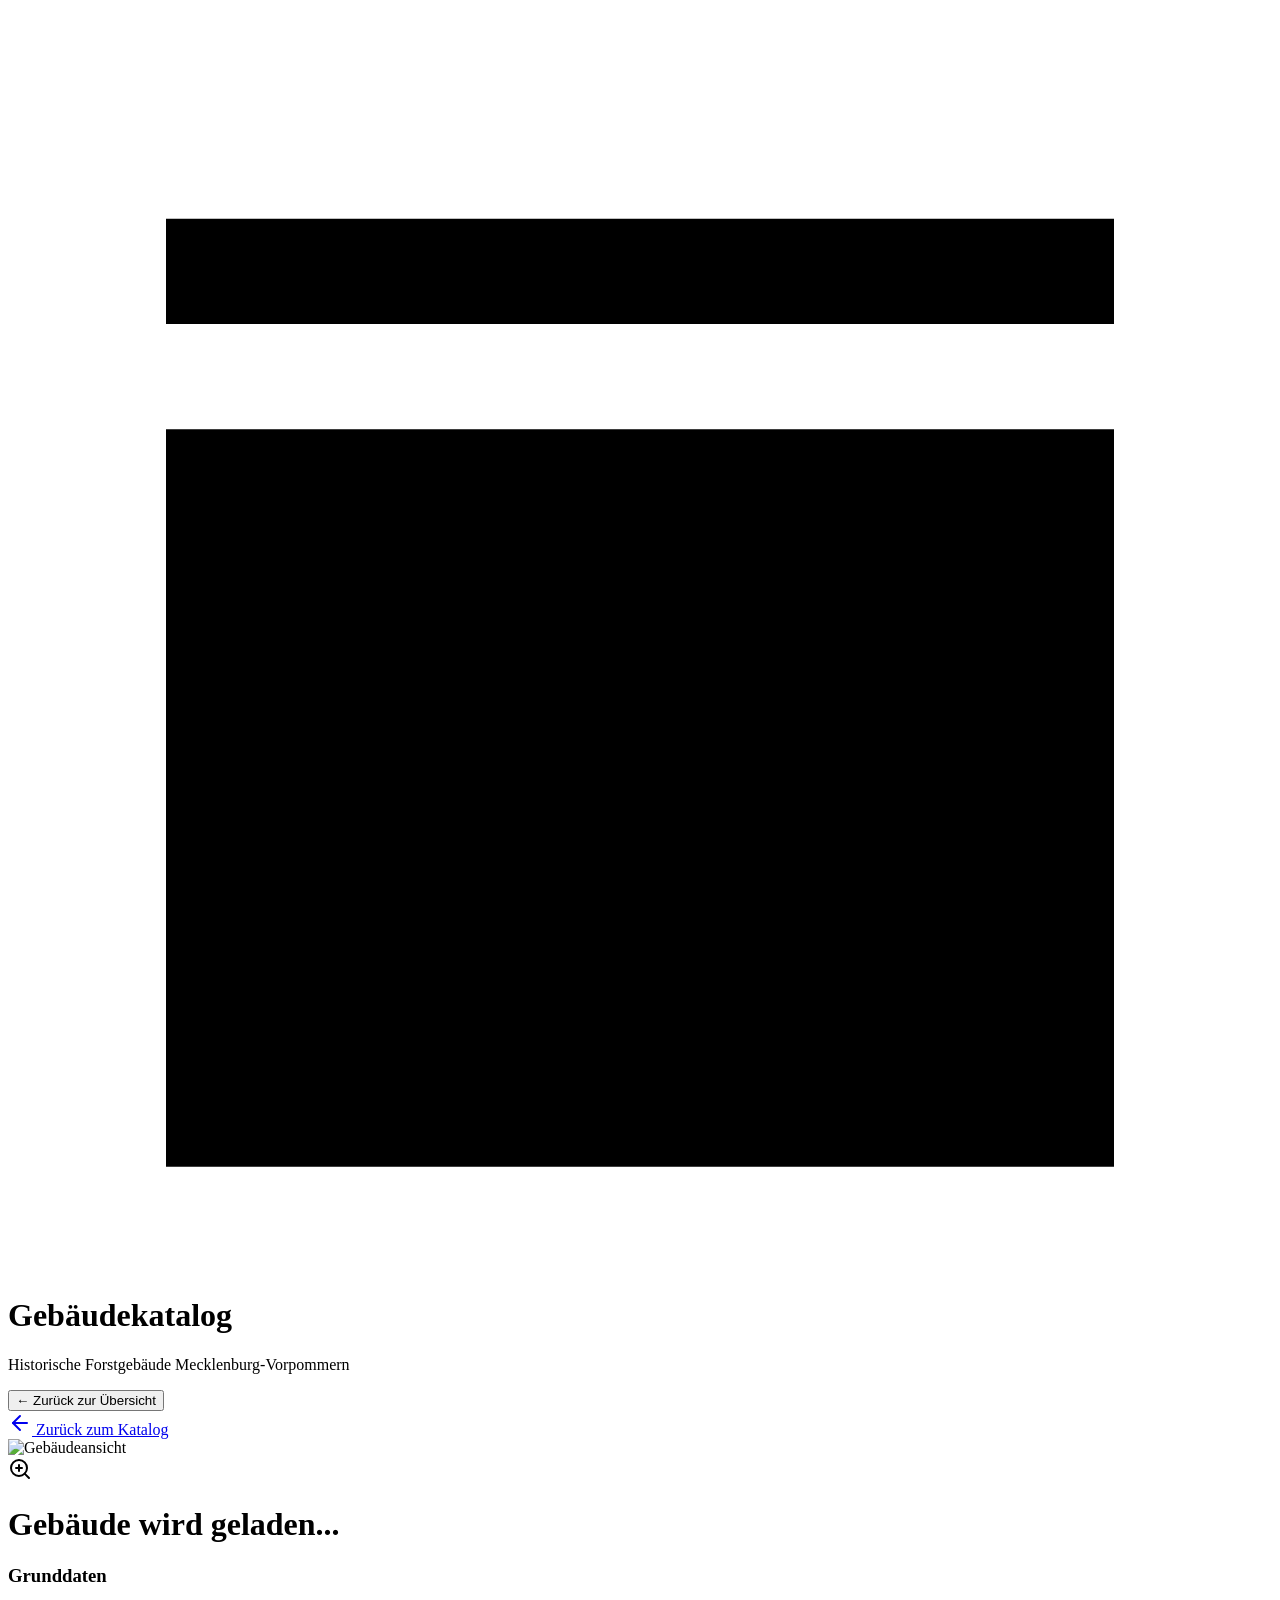
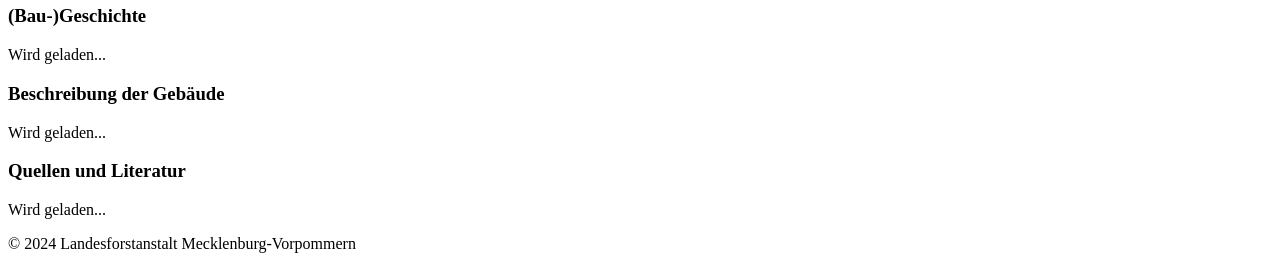
==== detail.html @ 087fd12d "Add files via upload" ====
<!DOCTYPE html>
<html lang="de">
<head>
    <meta charset="UTF-8">
    <meta name="viewport" content="width=device-width, initial-scale=1.0">
    <title id="pageTitle">Gebäude Details</title>
    <script src="https://cdn.tailwindcss.com"></script>
    <link rel="stylesheet" href="style.css">
</head>
<body class="bg-stone-50 min-h-screen">
    <!-- Header -->
    <header class="bg-[#154734] text-white">
        <div class="max-w-7xl mx-auto px-6 py-8">
            <div class="flex items-center gap-4 mb-4">
                <div class="w-12 h-12 bg-[#91ae2d] rounded-lg flex items-center justify-center">
                    <svg class="w-6 h-6" fill="currentColor" viewBox="0 0 24 24">
                        <path d="M3 22V8h18v14H3zM21 6H3V4h18v2z"/>
                    </svg>
                </div>
                <div>
                    <h1 class="text-2xl font-bold">Gebäudekatalog</h1>
                    <p class="text-[#91ae2d]">Historische Forstgebäude Mecklenburg-Vorpommern</p>
                </div>
            </div>
            <button onclick="window.location.href='index.html'" class="text-white hover:text-[#91ae2d] transition-colors">
                ← Zurück zur Übersicht
            </button>
        </div>
    </header>

    <!-- Building Details -->
    <main class="max-w-6xl mx-auto px-6 py-8">
        <!-- Back Navigation -->
        <div style="opacity: 1; transform: none;">
            <a href="index.html" class="inline-flex items-center gap-2 text-stone-600 hover:text-stone-900 transition-colors mb-8 group">
                <svg xmlns="http://www.w3.org/2000/svg" width="24" height="24" viewBox="0 0 24 24" fill="none" stroke="currentColor" stroke-width="2" stroke-linecap="round" stroke-linejoin="round" class="lucide lucide-arrow-left w-4 h-4 group-hover:-translate-x-1 transition-transform">
                    <path d="m12 19-7-7 7-7"></path>
                    <path d="M19 12H5"></path>
                </svg>
                <span class="font-medium">Zurück zum Katalog</span>
            </a>
        </div>

        <div class="grid lg:grid-cols-2 gap-12">
            <!-- Image Gallery -->
            <div style="opacity: 1; transform: none;">
                <div class="space-y-4">
                    <div class="relative aspect-[16/10] rounded-2xl overflow-hidden bg-stone-100 cursor-pointer group" id="mainImage">
                        <img src="images/placeholder.jpg" alt="Gebäudeansicht" class="w-full h-full object-cover">
                        <div class="absolute inset-0 bg-black/0 group-hover:bg-black/20 transition-colors flex items-center justify-center">
                            <svg xmlns="http://www.w3.org/2000/svg" width="24" height="24" viewBox="0 0 24 24" fill="none" stroke="currentColor" stroke-width="2" stroke-linecap="round" stroke-linejoin="round" class="lucide lucide-zoom-in w-10 h-10 text-white opacity-0 group-hover:opacity-100 transition-opacity">
                                <circle cx="11" cy="11" r="8"></circle>
                                <line x1="21" x2="16.65" y1="21" y2="16.65"></line>
                                <line x1="11" x2="11" y1="8" y2="14"></line>
                                <line x1="8" x2="14" y1="11" y2="11"></line>
                            </svg>
                        </div>
                    </div>
                    <!-- Thumbnail Gallery -->
                    <div id="thumbnailGallery" class="grid grid-cols-4 gap-2">
                        <!-- Thumbnails will be loaded here -->
                    </div>
                </div>
            </div>

            <!-- Building Information -->
            <div class="space-y-6" style="opacity: 1; transform: none;">
                <!-- Status Badge and Title -->
                <div>
                    <div class="flex flex-wrap gap-2 mb-4" id="statusBadges">
                        <!-- Status badges will be loaded here -->
                    </div>
                    <h1 id="buildingTitle" class="text-3xl lg:text-4xl font-bold text-stone-900 mb-2">Gebäude wird geladen...</h1>
                    <div class="flex items-center gap-2 text-stone-500" id="locationInfo">
                        <!-- Location info will be loaded here -->
                    </div>
                </div>

                <!-- Basic Data -->
                <div class="bg-white rounded-2xl p-6 shadow-sm border border-[#154734]/10">
                    <h3 class="font-semibold text-[#2d2a26] mb-4">Grunddaten</h3>
                    <div class="space-y-1" id="basicData">
                        <!-- Basic data will be loaded here -->
                    </div>
                </div>

                <!-- Building History -->
                <div class="bg-white rounded-2xl p-6 shadow-sm border border-[#154734]/10" id="buildingHistorySection">
                    <h3 class="font-semibold text-[#2d2a26] mb-4">(Bau-)Geschichte</h3>
                    <div class="prose prose-stone prose-sm max-w-none">
                        <p class="text-[#2d2a26]/70 leading-relaxed whitespace-pre-line" id="buildingHistory">Wird geladen...</p>
                    </div>
                </div>

                <!-- Building Description -->
                <div class="bg-white rounded-2xl p-6 shadow-sm border border-[#154734]/10" id="descriptionSection">
                    <h3 class="font-semibold text-[#2d2a26] mb-4">Beschreibung der Gebäude</h3>
                    <div class="prose prose-stone prose-sm max-w-none">
                        <p class="text-[#2d2a26]/70 leading-relaxed whitespace-pre-line" id="buildingDescription">Wird geladen...</p>
                    </div>
                </div>

                <!-- Sources and Literature -->
                <div class="bg-white rounded-2xl p-6 shadow-sm border border-[#154734]/10" id="sourcesSection">
                    <h3 class="font-semibold text-[#2d2a26] mb-4">Quellen und Literatur</h3>
                    <div class="prose prose-stone prose-sm max-w-none">
                        <p class="text-[#2d2a26]/70 leading-relaxed whitespace-pre-line" id="sourcesLiterature">Wird geladen...</p>
                    </div>
                </div>
            </div>
        </div>
    </main>

    <!-- Footer -->
    <footer class="bg-[#154734] text-white mt-16">
        <div class="max-w-7xl mx-auto px-6 py-8">
            <div class="text-center text-sm text-gray-300">
                <p>© 2024 Landesforstanstalt Mecklenburg-Vorpommern</p>
            </div>
        </div>
    </footer>

    <script src="script.js"></script>
    <script>
        // Load building details based on URL parameter
        const urlParams = new URLSearchParams(window.location.search);
        const buildingId = urlParams.get('id');
        if (buildingId) {
            loadBuildingDetails(buildingId);
        }
    </script>
</body>
</html>
---- style.css ----
/* Custom styles for the building catalog */

/* Smooth transitions */
.building-card {
    transition: transform 0.3s ease, box-shadow 0.3s ease;
}

.building-card:hover {
    transform: translateY(-4px);
    box-shadow: 0 10px 25px rgba(0, 0, 0, 0.1);
}

/* Image overlay effects */
.image-overlay {
    background: linear-gradient(to top, rgba(0, 0, 0, 0.6) 0%, transparent 50%);
}

/* Custom scrollbar */
::-webkit-scrollbar {
    width: 8px;
}

::-webkit-scrollbar-track {
    background: #f1f1f1;
}

::-webkit-scrollbar-thumb {
    background: #888;
    border-radius: 4px;
}

::-webkit-scrollbar-thumb:hover {
    background: #555;
}

/* Loading animation */
@keyframes pulse {
    0%, 100% {
        opacity: 1;
    }
    50% {
        opacity: 0.5;
    }
}

.loading {
    animation: pulse 2s cubic-bezier(0.4, 0, 0.6, 1) infinite;
}

/* Filter animations */
.filter-transition {
    transition: all 0.3s ease;
}

/* Badge styles */
.condition-badge {
    position: relative;
    overflow: hidden;
}

.condition-badge::before {
    content: '';
    position: absolute;
    top: 0;
    left: -100%;
    width: 100%;
    height: 100%;
    background: linear-gradient(90deg, transparent, rgba(255, 255, 255, 0.2), transparent);
    transition: left 0.5s;
}

.condition-badge:hover::before {
    left: 100%;
}

/* Responsive adjustments */
@media (max-width: 768px) {
    .building-card {
        margin-bottom: 1rem;
    }

    .filter-section {
        padding: 1rem;
    }
}

/* Focus styles for accessibility */
.focus-ring:focus {
    outline: 2px solid #3e822c;
    outline-offset: 2px;
}
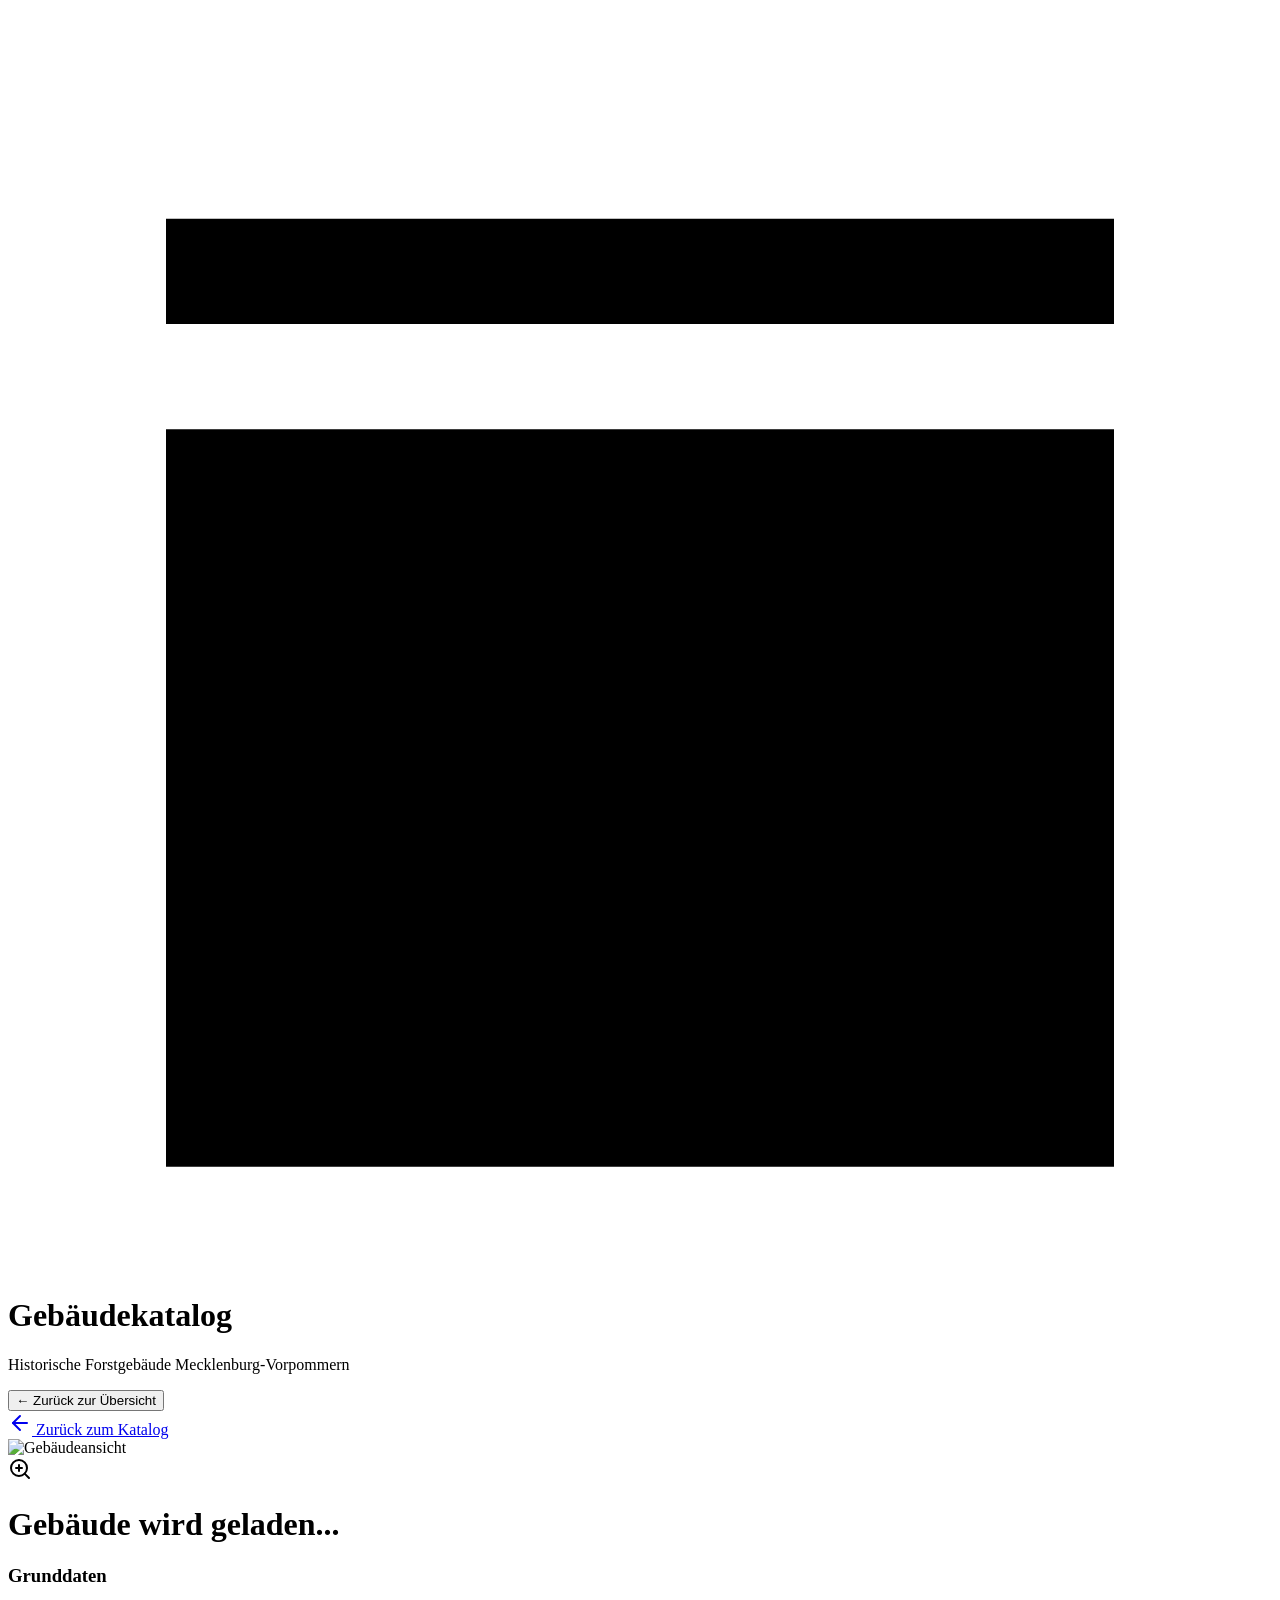
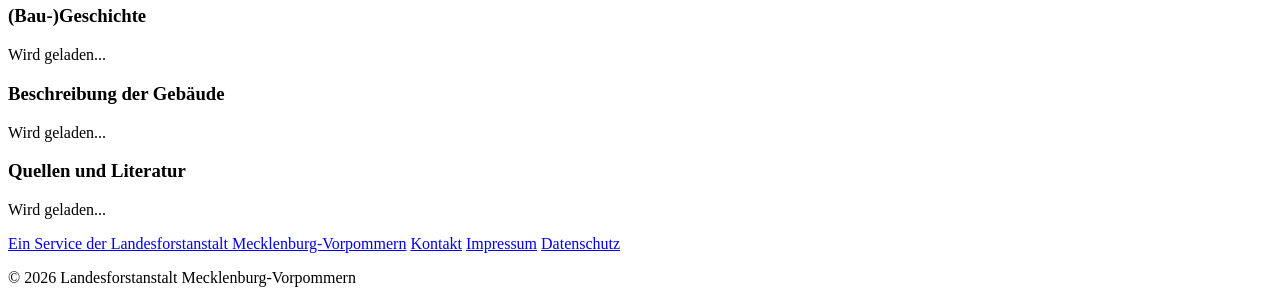
==== commit 38880c9e: "Add files via upload" ====
--- a/detail.html
+++ b/detail.html
@@ -112,13 +112,19 @@
     </main>
 
     <!-- Footer -->
-    <footer class="bg-[#154734] text-white mt-16">
-        <div class="max-w-7xl mx-auto px-6 py-8">
-            <div class="text-center text-sm text-gray-300">
-                <p>© 2024 Landesforstanstalt Mecklenburg-Vorpommern</p>
-            </div>
+<footer class="bg-[#154734] text-white mt-16">
+    <div class="max-w-7xl mx-auto px-6 py-8">
+        <nav class="footer-links text-center space-y-2 sm:space-y-0 sm:flex sm:justify-center sm:gap-6 text-sm text-gray-300">
+            <a href="https://www.wald-mv.de/" target="_blank" rel="noreferrer noopener" class="hover:text-white">Ein Service der Landesforstanstalt Mecklenburg‑Vorpommern</a>
+            <a href="https://www.wald-mv.de/kontakt/" target="_blank" rel="noreferrer noopener" class="hover:text-white">Kontakt</a>
+            <a href="https://www.wald-mv.de/impressum/" target="_blank" rel="noreferrer noopener" class="hover:text-white">Impressum</a>
+            <a href="https://www.wald-mv.de/Datenschutz/" target="_blank" rel="noreferrer noopener" class="hover:text-white">Datenschutz</a>
+        </nav>
+        <div class="text-center text-sm text-gray-300 mt-4">
+            <p>© 2026 Landesforstanstalt Mecklenburg-Vorpommern</p>
         </div>
-    </footer>
+    </div>
+</footer>
 
     <script src="script.js"></script>
     <script>
--- a/style.css
+++ b/style.css
@@ -88,4 +88,14 @@
 .focus-ring:focus {
     outline: 2px solid #3e822c;
     outline-offset: 2px;
-}+}
+/* iOS: Kein Zoom bei Input-Fokus */
+input, select, textarea {
+    font-size: 16px; /* Verhindert iOS-Zoom */
+}
+
+/* Touch-Optimierung */
+select, input {
+    min-height: 44px; /* Mindestgröße für Touch */
+}
+
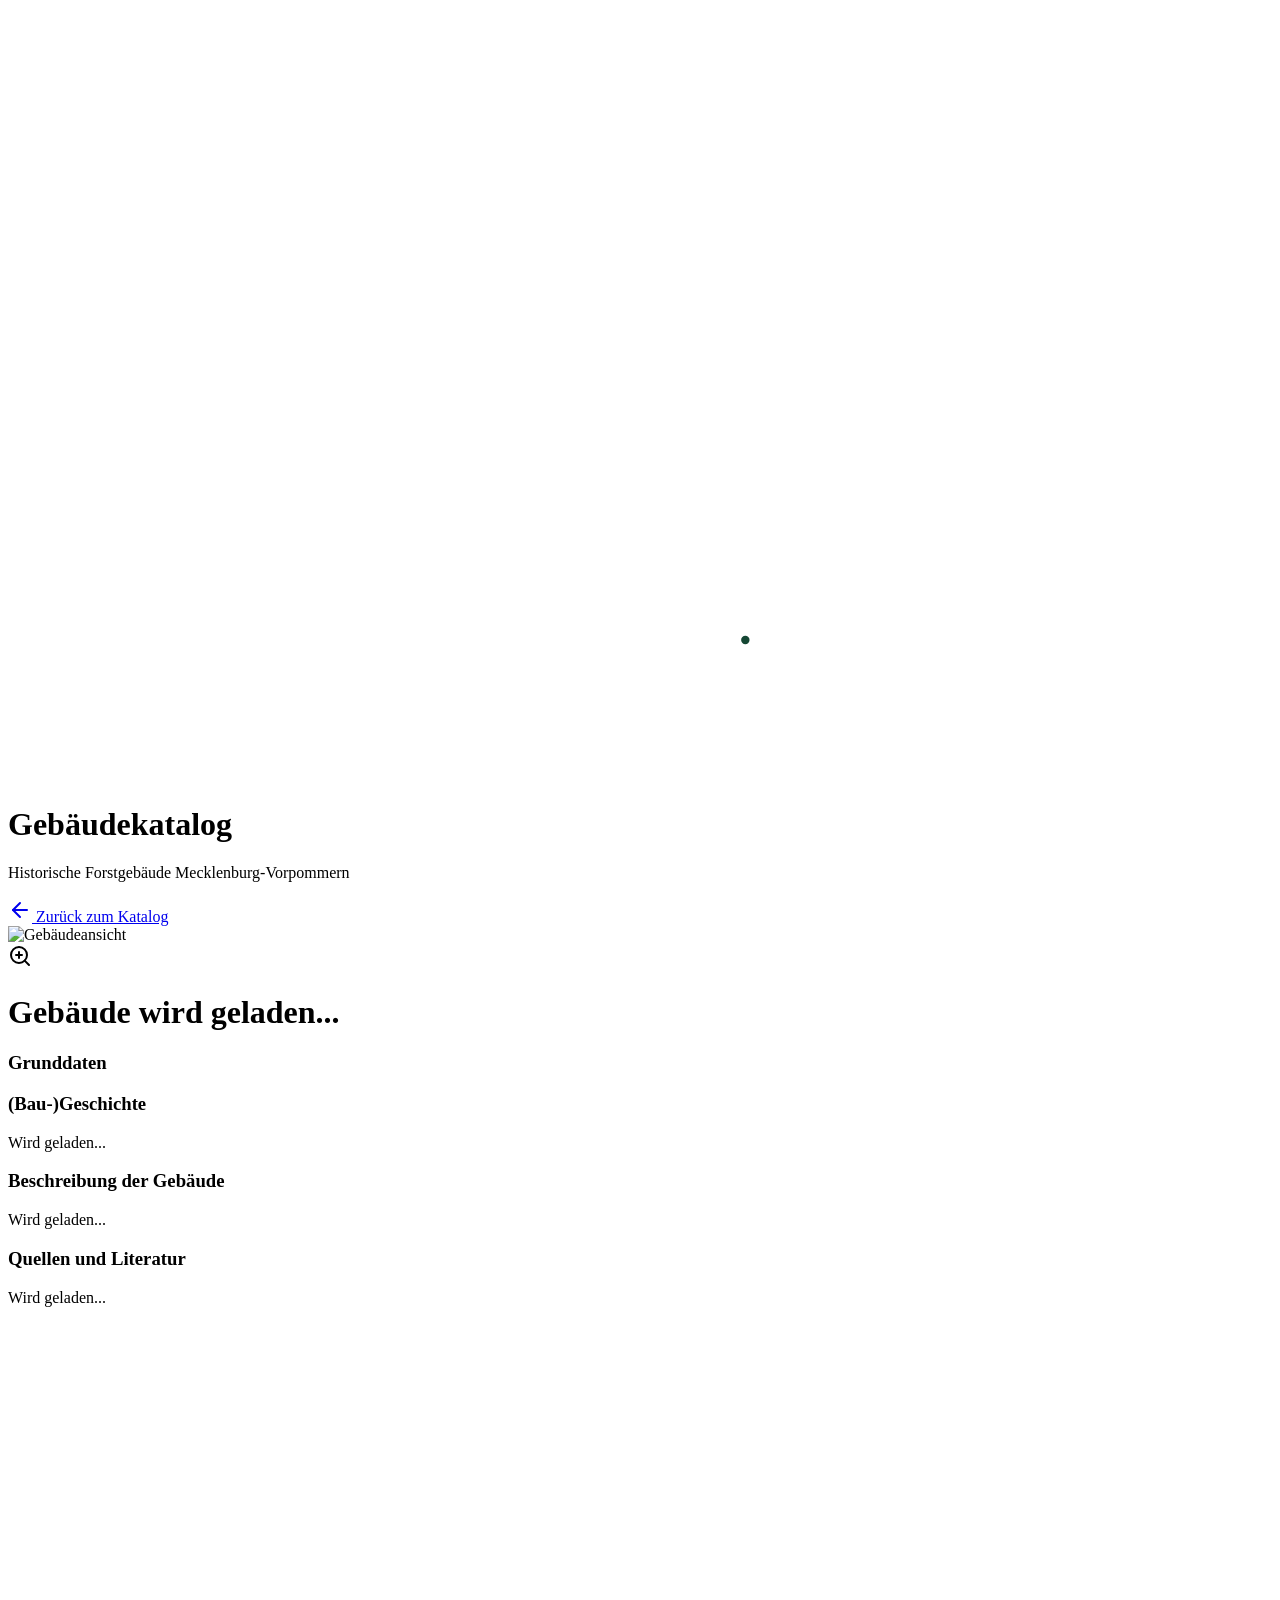
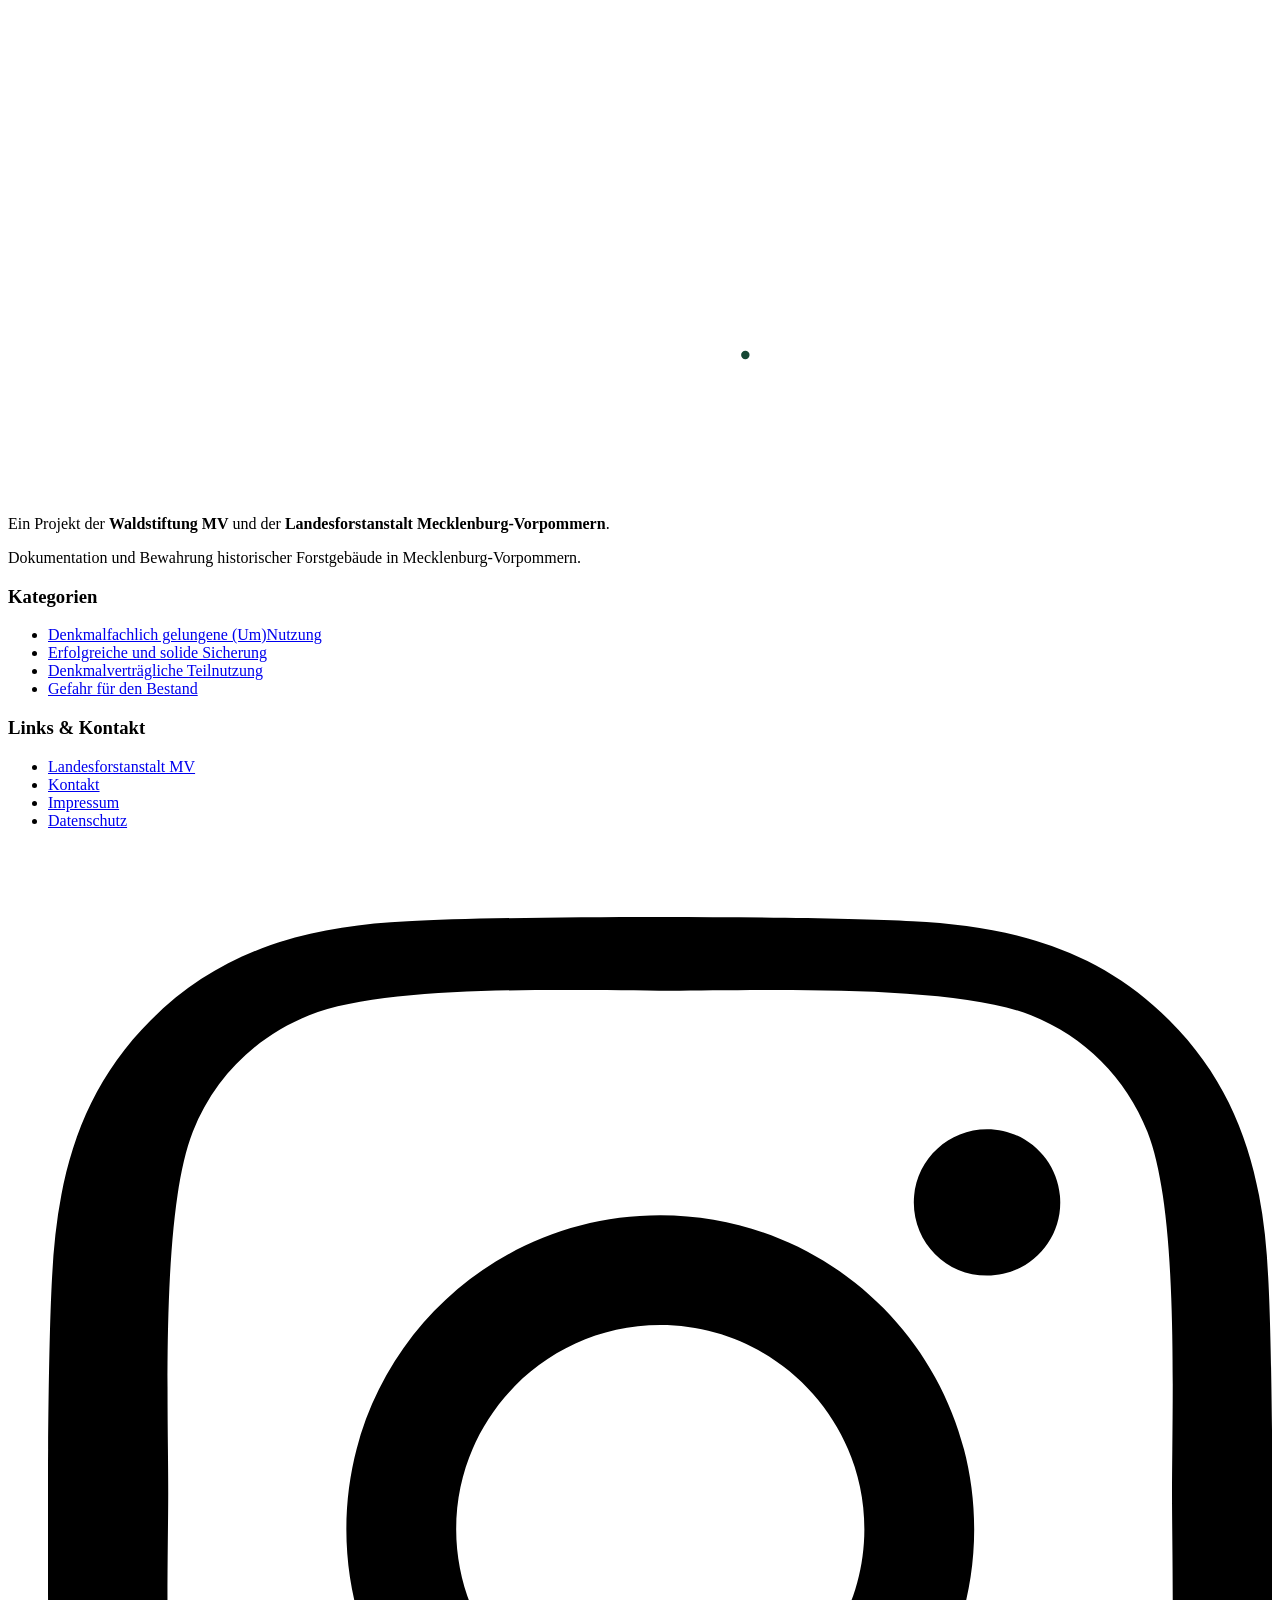
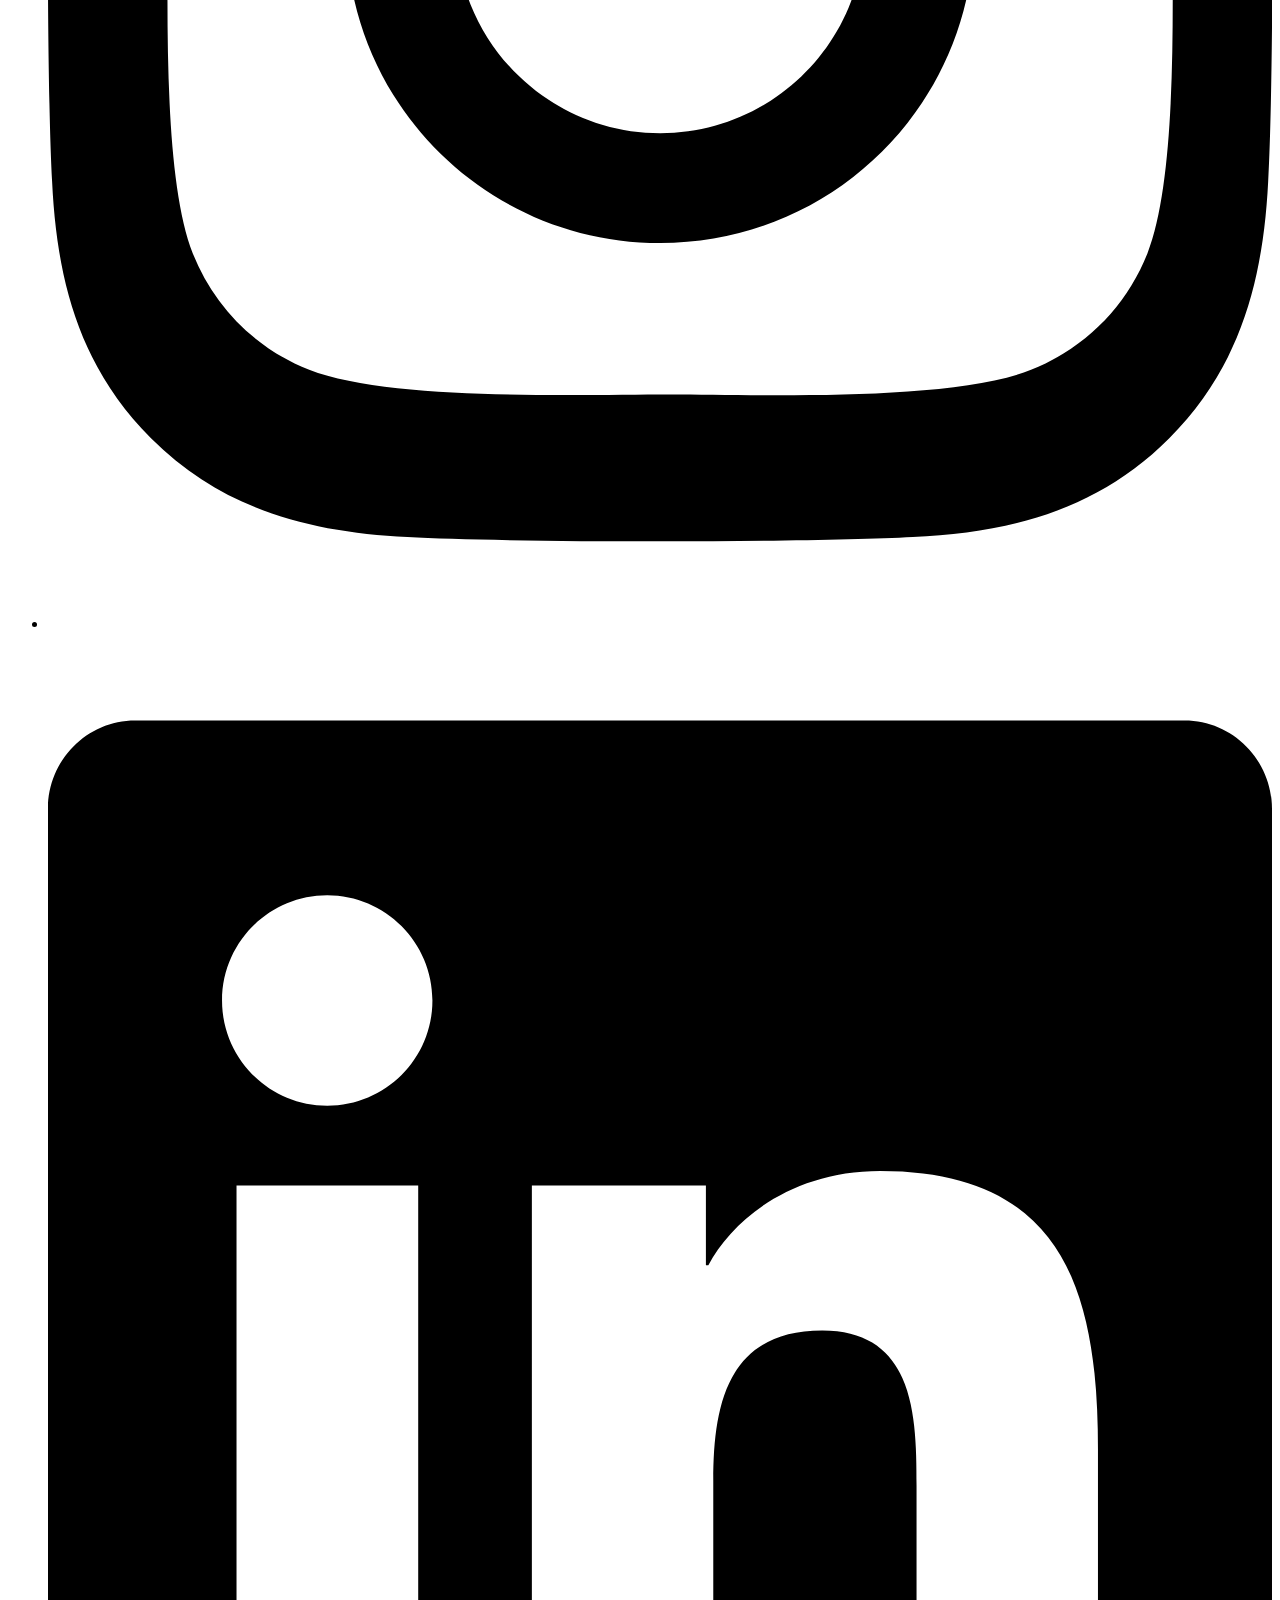
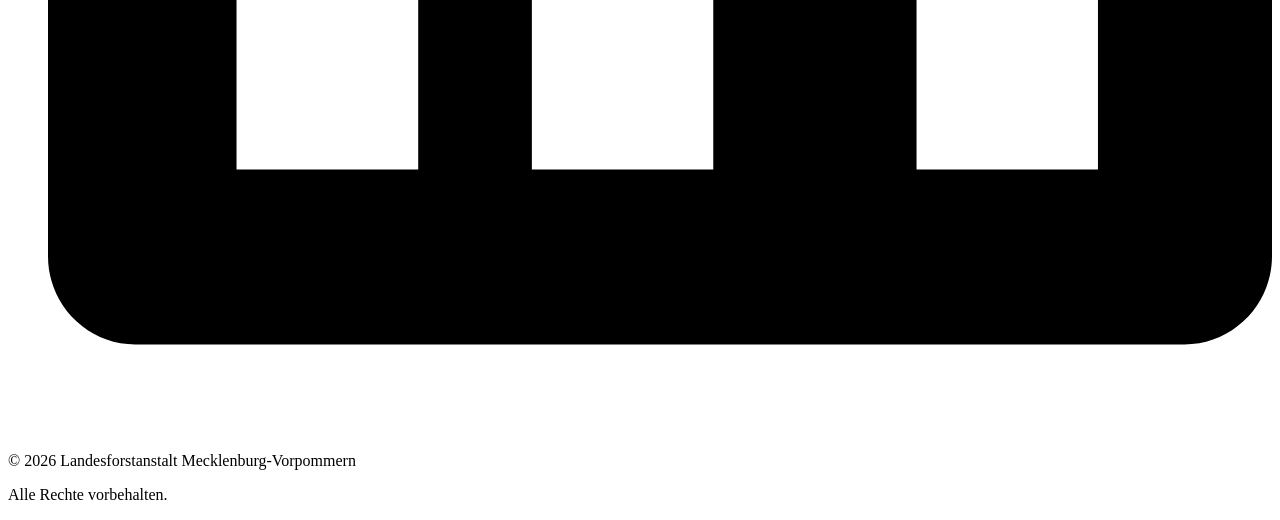
==== commit 3fc7fbe0: "Add files via upload" ====
--- a/detail.html
+++ b/detail.html
@@ -1,139 +1,250 @@
-<!DOCTYPE html>
-<html lang="de">
-<head>
-    <meta charset="UTF-8">
-    <meta name="viewport" content="width=device-width, initial-scale=1.0">
-    <title id="pageTitle">Gebäude Details</title>
-    <script src="https://cdn.tailwindcss.com"></script>
-    <link rel="stylesheet" href="style.css">
-</head>
-<body class="bg-stone-50 min-h-screen">
-    <!-- Header -->
-    <header class="bg-[#154734] text-white">
-        <div class="max-w-7xl mx-auto px-6 py-8">
-            <div class="flex items-center gap-4 mb-4">
-                <div class="w-12 h-12 bg-[#91ae2d] rounded-lg flex items-center justify-center">
-                    <svg class="w-6 h-6" fill="currentColor" viewBox="0 0 24 24">
-                        <path d="M3 22V8h18v14H3zM21 6H3V4h18v2z"/>
-                    </svg>
-                </div>
-                <div>
-                    <h1 class="text-2xl font-bold">Gebäudekatalog</h1>
-                    <p class="text-[#91ae2d]">Historische Forstgebäude Mecklenburg-Vorpommern</p>
-                </div>
-            </div>
-            <button onclick="window.location.href='index.html'" class="text-white hover:text-[#91ae2d] transition-colors">
-                ← Zurück zur Übersicht
-            </button>
-        </div>
-    </header>
-
-    <!-- Building Details -->
-    <main class="max-w-6xl mx-auto px-6 py-8">
-        <!-- Back Navigation -->
-        <div style="opacity: 1; transform: none;">
-            <a href="index.html" class="inline-flex items-center gap-2 text-stone-600 hover:text-stone-900 transition-colors mb-8 group">
-                <svg xmlns="http://www.w3.org/2000/svg" width="24" height="24" viewBox="0 0 24 24" fill="none" stroke="currentColor" stroke-width="2" stroke-linecap="round" stroke-linejoin="round" class="lucide lucide-arrow-left w-4 h-4 group-hover:-translate-x-1 transition-transform">
-                    <path d="m12 19-7-7 7-7"></path>
-                    <path d="M19 12H5"></path>
-                </svg>
-                <span class="font-medium">Zurück zum Katalog</span>
-            </a>
-        </div>
-
-        <div class="grid lg:grid-cols-2 gap-12">
-            <!-- Image Gallery -->
-            <div style="opacity: 1; transform: none;">
-                <div class="space-y-4">
-                    <div class="relative aspect-[16/10] rounded-2xl overflow-hidden bg-stone-100 cursor-pointer group" id="mainImage">
-                        <img src="images/placeholder.jpg" alt="Gebäudeansicht" class="w-full h-full object-cover">
-                        <div class="absolute inset-0 bg-black/0 group-hover:bg-black/20 transition-colors flex items-center justify-center">
-                            <svg xmlns="http://www.w3.org/2000/svg" width="24" height="24" viewBox="0 0 24 24" fill="none" stroke="currentColor" stroke-width="2" stroke-linecap="round" stroke-linejoin="round" class="lucide lucide-zoom-in w-10 h-10 text-white opacity-0 group-hover:opacity-100 transition-opacity">
-                                <circle cx="11" cy="11" r="8"></circle>
-                                <line x1="21" x2="16.65" y1="21" y2="16.65"></line>
-                                <line x1="11" x2="11" y1="8" y2="14"></line>
-                                <line x1="8" x2="14" y1="11" y2="11"></line>
-                            </svg>
-                        </div>
-                    </div>
-                    <!-- Thumbnail Gallery -->
-                    <div id="thumbnailGallery" class="grid grid-cols-4 gap-2">
-                        <!-- Thumbnails will be loaded here -->
-                    </div>
-                </div>
-            </div>
-
-            <!-- Building Information -->
-            <div class="space-y-6" style="opacity: 1; transform: none;">
-                <!-- Status Badge and Title -->
-                <div>
-                    <div class="flex flex-wrap gap-2 mb-4" id="statusBadges">
-                        <!-- Status badges will be loaded here -->
-                    </div>
-                    <h1 id="buildingTitle" class="text-3xl lg:text-4xl font-bold text-stone-900 mb-2">Gebäude wird geladen...</h1>
-                    <div class="flex items-center gap-2 text-stone-500" id="locationInfo">
-                        <!-- Location info will be loaded here -->
-                    </div>
-                </div>
-
-                <!-- Basic Data -->
-                <div class="bg-white rounded-2xl p-6 shadow-sm border border-[#154734]/10">
-                    <h3 class="font-semibold text-[#2d2a26] mb-4">Grunddaten</h3>
-                    <div class="space-y-1" id="basicData">
-                        <!-- Basic data will be loaded here -->
-                    </div>
-                </div>
-
-                <!-- Building History -->
-                <div class="bg-white rounded-2xl p-6 shadow-sm border border-[#154734]/10" id="buildingHistorySection">
-                    <h3 class="font-semibold text-[#2d2a26] mb-4">(Bau-)Geschichte</h3>
-                    <div class="prose prose-stone prose-sm max-w-none">
-                        <p class="text-[#2d2a26]/70 leading-relaxed whitespace-pre-line" id="buildingHistory">Wird geladen...</p>
-                    </div>
-                </div>
-
-                <!-- Building Description -->
-                <div class="bg-white rounded-2xl p-6 shadow-sm border border-[#154734]/10" id="descriptionSection">
-                    <h3 class="font-semibold text-[#2d2a26] mb-4">Beschreibung der Gebäude</h3>
-                    <div class="prose prose-stone prose-sm max-w-none">
-                        <p class="text-[#2d2a26]/70 leading-relaxed whitespace-pre-line" id="buildingDescription">Wird geladen...</p>
-                    </div>
-                </div>
-
-                <!-- Sources and Literature -->
-                <div class="bg-white rounded-2xl p-6 shadow-sm border border-[#154734]/10" id="sourcesSection">
-                    <h3 class="font-semibold text-[#2d2a26] mb-4">Quellen und Literatur</h3>
-                    <div class="prose prose-stone prose-sm max-w-none">
-                        <p class="text-[#2d2a26]/70 leading-relaxed whitespace-pre-line" id="sourcesLiterature">Wird geladen...</p>
-                    </div>
-                </div>
-            </div>
-        </div>
-    </main>
-
-    <!-- Footer -->
-<footer class="bg-[#154734] text-white mt-16">
-    <div class="max-w-7xl mx-auto px-6 py-8">
-        <nav class="footer-links text-center space-y-2 sm:space-y-0 sm:flex sm:justify-center sm:gap-6 text-sm text-gray-300">
-            <a href="https://www.wald-mv.de/" target="_blank" rel="noreferrer noopener" class="hover:text-white">Ein Service der Landesforstanstalt Mecklenburg‑Vorpommern</a>
-            <a href="https://www.wald-mv.de/kontakt/" target="_blank" rel="noreferrer noopener" class="hover:text-white">Kontakt</a>
-            <a href="https://www.wald-mv.de/impressum/" target="_blank" rel="noreferrer noopener" class="hover:text-white">Impressum</a>
-            <a href="https://www.wald-mv.de/Datenschutz/" target="_blank" rel="noreferrer noopener" class="hover:text-white">Datenschutz</a>
-        </nav>
-        <div class="text-center text-sm text-gray-300 mt-4">
-            <p>© 2026 Landesforstanstalt Mecklenburg-Vorpommern</p>
-        </div>
-    </div>
-</footer>
-
-    <script src="script.js"></script>
-    <script>
-        // Load building details based on URL parameter
-        const urlParams = new URLSearchParams(window.location.search);
-        const buildingId = urlParams.get('id');
-        if (buildingId) {
-            loadBuildingDetails(buildingId);
-        }
-    </script>
-</body>
+<!DOCTYPE html>
+<html lang="de">
+<head>
+    <meta charset="UTF-8">
+    <meta name="viewport" content="width=device-width, initial-scale=1.0">
+    <title id="pageTitle">Gebäude Details</title>
+    <script src="https://cdn.tailwindcss.com"></script>
+    <link rel="stylesheet" href="style.css">
+</head>
+<body class="bg-stone-50 min-h-screen">
+<header class="bg-[#154734] text-white">
+    <div class="max-w-7xl mx-auto px-6 py-2">
+        <div class="flex items-center gap-4 mb-0">
+            <div class="w-16 h-16 sm:w-20 sm:h-20 md:w-24 md:h-24 flex items-center justify-center">
+                <svg xmlns="http://www.w3.org/2000/svg" viewBox="0 0 900 550" class="w-auto h-16 sm:h-20 md:h-24 block">
+                    <g fill="none" stroke="#ffffff" stroke-width="14" stroke-linecap="round" stroke-linejoin="round">
+                        <path d="M180,320 Q200,300 240,300 L760,300 Q800,300 820,320 L780,260 Q750,230 700,230 L300,230 Q250,230 220,260 L180,320 Z" />
+                        <path d="M160,330 Q180,310 220,310 L780,310 Q820,310 840,330" stroke-width="10" />
+                        <rect x="680" y="160" width="45" height="80" rx="6" />
+                        <rect x="670" y="145" width="65" height="18" rx="5" />
+                        <rect x="240" y="310" width="520" height="200" rx="8" />
+                        <line x1="240" y1="380" x2="760" y2="380" stroke-width="10" />
+                        <line x1="240" y1="450" x2="760" y2="450" stroke-width="10" />
+                        <line x1="340" y1="310" x2="340" y2="510" stroke-width="10" />
+                        <line x1="450" y1="310" x2="450" y2="510" stroke-width="10" />
+                        <line x1="560" y1="310" x2="560" y2="510" stroke-width="10" />
+                        <line x1="670" y1="310" x2="670" y2="510" stroke-width="10" />
+                        <line x1="240" y1="310" x2="340" y2="380" stroke-width="6" opacity="0.6" />
+                        <line x1="340" y1="310" x2="240" y2="380" stroke-width="6" opacity="0.6" />
+                        <line x1="450" y1="380" x2="560" y2="450" stroke-width="6" opacity="0.6" />
+                        <line x1="560" y1="380" x2="450" y2="450" stroke-width="6" opacity="0.6" />
+                        <path d="M420,510 L420,420 Q420,390 450,390 L510,390 Q540,390 540,420 L540,510" fill="#ffffff" />
+                        <circle cx="525" cy="450" r="4" fill="#154734" />
+                        <rect x="270" y="340" width="50" height="60" rx="4" fill="#ffffff" opacity="0.9" />
+                        <line x1="295" y1="340" x2="295" y2="400" stroke-width="3" />
+                        <line x1="270" y1="370" x2="320" y2="370" stroke-width="3" />
+                        <rect x="610" y="340" width="50" height="60" rx="4" fill="#ffffff" opacity="0.9" />
+                        <line x1="635" y1="340" x2="635" y2="400" stroke-width="3" />
+                        <line x1="610" y1="370" x2="660" y2="370" stroke-width="3" />
+                        <rect x="460" y="250" width="40" height="35" rx="3" fill="#ffffff" opacity="0.8" />
+                        <line x1="480" y1="250" x2="480" y2="285" stroke-width="2" />
+                        <line x1="120" y1="280" x2="120" y2="510" stroke-width="20" stroke-linecap="round" />
+                        <ellipse cx="120" cy="260" rx="70" ry="50" fill="none" />
+                        <ellipse cx="120" cy="200" rx="55" ry="40" fill="none" />
+                        <ellipse cx="120" cy="150" rx="40" ry="30" fill="none" />
+                        <path d="M60,280 Q120,220 180,280" stroke-width="12" />
+                        <path d="M70,220 Q120,160 170,220" stroke-width="10" />
+                        <path d="M85,170 Q120,120 155,170" stroke-width="8" />
+                    </g>
+                </svg>
+            </div>
+            <div>
+                <h1 class="text-2xl font-bold">Gebäudekatalog</h1>
+                <p class="text-[#91ae2d]">Historische Forstgebäude Mecklenburg-Vorpommern</p>
+            </div>
+        </div>
+    </div>
+</header>
+
+    <!-- Building Details -->
+    <main class="max-w-6xl mx-auto px-6 py-8">
+        <!-- Back Navigation -->
+        <div style="opacity: 1; transform: none;">
+            <a href="index.html" class="inline-flex items-center gap-2 text-stone-600 hover:text-stone-900 transition-colors mb-8 group">
+                <svg xmlns="http://www.w3.org/2000/svg" width="24" height="24" viewBox="0 0 24 24" fill="none" stroke="currentColor" stroke-width="2" stroke-linecap="round" stroke-linejoin="round" class="lucide lucide-arrow-left w-4 h-4 group-hover:-translate-x-1 transition-transform">
+                    <path d="m12 19-7-7 7-7"></path>
+                    <path d="M19 12H5"></path>
+                </svg>
+                <span class="font-medium">Zurück zum Katalog</span>
+            </a>
+        </div>
+
+        <div class="grid lg:grid-cols-2 gap-12">
+            <!-- Image Gallery -->
+            <div style="opacity: 1; transform: none;">
+                <div class="space-y-4">
+                    <div class="relative aspect-[16/10] rounded-2xl overflow-hidden bg-stone-100 cursor-pointer group" id="mainImage">
+                        <img src="images/placeholder.jpg" alt="Gebäudeansicht" class="w-full h-full object-cover">
+                        <div class="absolute inset-0 bg-black/0 group-hover:bg-black/20 transition-colors flex items-center justify-center">
+                            <svg xmlns="http://www.w3.org/2000/svg" width="24" height="24" viewBox="0 0 24 24" fill="none" stroke="currentColor" stroke-width="2" stroke-linecap="round" stroke-linejoin="round" class="lucide lucide-zoom-in w-10 h-10 text-white opacity-0 group-hover:opacity-100 transition-opacity">
+                                <circle cx="11" cy="11" r="8"></circle>
+                                <line x1="21" x2="16.65" y1="21" y2="16.65"></line>
+                                <line x1="11" x2="11" y1="8" y2="14"></line>
+                                <line x1="8" x2="14" y1="11" y2="11"></line>
+                            </svg>
+                        </div>
+                    </div>
+                    <!-- Thumbnail Gallery -->
+                    <div id="thumbnailGallery" class="grid grid-cols-4 gap-2">
+                        <!-- Thumbnails will be loaded here -->
+                    </div>
+                </div>
+            </div>
+
+            <!-- Building Information -->
+            <div class="space-y-6" style="opacity: 1; transform: none;">
+                <!-- Status Badge and Title -->
+                <div>
+                    <div class="flex flex-wrap gap-2 mb-4" id="statusBadges">
+                        <!-- Status badges will be loaded here -->
+                    </div>
+                    <h1 id="buildingTitle" class="text-3xl lg:text-4xl font-bold text-stone-900 mb-2">Gebäude wird geladen...</h1>
+                    <div class="flex items-center gap-2 text-stone-500" id="locationInfo">
+                        <!-- Location info will be loaded here -->
+                    </div>
+                </div>
+
+                <!-- Basic Data -->
+                <div class="bg-white rounded-2xl p-6 shadow-sm border border-[#154734]/10">
+                    <h3 class="font-semibold text-[#2d2a26] mb-4">Grunddaten</h3>
+                    <div class="space-y-1" id="basicData">
+                        <!-- Basic data will be loaded here -->
+                    </div>
+                </div>
+
+                <!-- Building History -->
+                <div class="bg-white rounded-2xl p-6 shadow-sm border border-[#154734]/10" id="buildingHistorySection">
+                    <h3 class="font-semibold text-[#2d2a26] mb-4">(Bau-)Geschichte</h3>
+                    <div class="prose prose-stone prose-sm max-w-none">
+                        <p class="text-[#2d2a26]/70 leading-relaxed whitespace-pre-line" id="buildingHistory">Wird geladen...</p>
+                    </div>
+                </div>
+
+                <!-- Building Description -->
+                <div class="bg-white rounded-2xl p-6 shadow-sm border border-[#154734]/10" id="descriptionSection">
+                    <h3 class="font-semibold text-[#2d2a26] mb-4">Beschreibung der Gebäude</h3>
+                    <div class="prose prose-stone prose-sm max-w-none">
+                        <p class="text-[#2d2a26]/70 leading-relaxed whitespace-pre-line" id="buildingDescription">Wird geladen...</p>
+                    </div>
+                </div>
+
+                <!-- Sources and Literature -->
+                <div class="bg-white rounded-2xl p-6 shadow-sm border border-[#154734]/10" id="sourcesSection">
+                    <h3 class="font-semibold text-[#2d2a26] mb-4">Quellen und Literatur</h3>
+                    <div class="prose prose-stone prose-sm max-w-none">
+                        <p class="text-[#2d2a26]/70 leading-relaxed whitespace-pre-line" id="sourcesLiterature">Wird geladen...</p>
+                    </div>
+                </div>
+            </div>
+        </div>
+    </main>
+
+    <!-- Footer -->
+<footer class="bg-[#154734] text-white mt-16">
+    <div class="max-w-7xl mx-auto px-6 py-10">
+        <div class="grid grid-cols-1 md:grid-cols-3 gap-8 mb-8">
+            <!-- Projektbeschreibung -->
+            <div>
+                <div class="flex items-center gap-3 mb-4">
+                    <svg xmlns="http://www.w3.org/2000/svg" viewBox="0 0 900 550" class="w-auto h-10 block">
+                        <g fill="none" stroke="#ffffff" stroke-width="14" stroke-linecap="round" stroke-linejoin="round">
+                            <path d="M180,320 Q200,300 240,300 L760,300 Q800,300 820,320 L780,260 Q750,230 700,230 L300,230 Q250,230 220,260 L180,320 Z" />
+                            <path d="M160,330 Q180,310 220,310 L780,310 Q820,310 840,330" stroke-width="10" />
+                            <rect x="680" y="160" width="45" height="80" rx="6" />
+                            <rect x="670" y="145" width="65" height="18" rx="5" />
+                            <rect x="240" y="310" width="520" height="200" rx="8" />
+                            <line x1="240" y1="380" x2="760" y2="380" stroke-width="10" />
+                            <line x1="240" y1="450" x2="760" y2="450" stroke-width="10" />
+                            <line x1="340" y1="310" x2="340" y2="510" stroke-width="10" />
+                            <line x1="450" y1="310" x2="450" y2="510" stroke-width="10" />
+                            <line x1="560" y1="310" x2="560" y2="510" stroke-width="10" />
+                            <line x1="670" y1="310" x2="670" y2="510" stroke-width="10" />
+                            <line x1="240" y1="310" x2="340" y2="380" stroke-width="6" opacity="0.6" />
+                            <line x1="340" y1="310" x2="240" y2="380" stroke-width="6" opacity="0.6" />
+                            <line x1="450" y1="380" x2="560" y2="450" stroke-width="6" opacity="0.6" />
+                            <line x1="560" y1="380" x2="450" y2="450" stroke-width="6" opacity="0.6" />
+                            <path d="M420,510 L420,420 Q420,390 450,390 L510,390 Q540,390 540,420 L540,510" fill="#ffffff" />
+                            <circle cx="525" cy="450" r="4" fill="#154734" />
+                            <rect x="270" y="340" width="50" height="60" rx="4" fill="#ffffff" opacity="0.9" />
+                            <line x1="295" y1="340" x2="295" y2="400" stroke-width="3" />
+                            <line x1="270" y1="370" x2="320" y2="370" stroke-width="3" />
+                            <rect x="610" y="340" width="50" height="60" rx="4" fill="#ffffff" opacity="0.9" />
+                            <line x1="635" y1="340" x2="635" y2="400" stroke-width="3" />
+                            <line x1="610" y1="370" x2="660" y2="370" stroke-width="3" />
+                            <rect x="460" y="250" width="40" height="35" rx="3" fill="#ffffff" opacity="0.8" />
+                            <line x1="480" y1="250" x2="480" y2="285" stroke-width="2" />
+                            <line x1="120" y1="280" x2="120" y2="510" stroke-width="20" stroke-linecap="round" />
+                            <ellipse cx="120" cy="260" rx="70" ry="50" fill="none" />
+                            <ellipse cx="120" cy="200" rx="55" ry="40" fill="none" />
+                            <ellipse cx="120" cy="150" rx="40" ry="30" fill="none" />
+                            <path d="M60,280 Q120,220 180,280" stroke-width="12" />
+                            <path d="M70,220 Q120,160 170,220" stroke-width="10" />
+                            <path d="M85,170 Q120,120 155,170" stroke-width="8" />
+                        </g>
+                    </svg>
+                </div>
+                <p class="text-gray-300 text-sm leading-relaxed">
+                    Ein Projekt der <strong class="text-white">Waldstiftung MV</strong> und der <strong class="text-white">Landesforstanstalt Mecklenburg‑Vorpommern</strong>.
+                </p>
+                <p class="text-gray-400 text-xs mt-3">
+                    Dokumentation und Bewahrung historischer Forstgebäude in Mecklenburg‑Vorpommern.
+                </p>
+            </div>
+
+            <!-- Kategorien -->
+            <div>
+                <h3 class="text-[#91ae2d] font-semibold text-sm uppercase tracking-wider mb-4">Kategorien</h3>
+                <ul class="space-y-2 text-sm text-gray-300">
+                    <li><a href="index.html" class="hover:text-white transition-colors">Denkmalfachlich gelungene (Um)Nutzung</a></li>
+                    <li><a href="index.html" class="hover:text-white transition-colors">Erfolgreiche und solide Sicherung</a></li>
+                    <li><a href="index.html" class="hover:text-white transition-colors">Denkmalverträgliche Teilnutzung</a></li>
+                    <li><a href="index.html" class="hover:text-white transition-colors">Gefahr für den Bestand</a></li>
+                </ul>
+            </div>
+
+            <!-- Links & Kontakt -->
+            <div>
+                <h3 class="text-[#91ae2d] font-semibold text-sm uppercase tracking-wider mb-4">Links & Kontakt</h3>
+                <ul class="space-y-2 text-sm text-gray-300">
+                    <li><a href="https://www.wald-mv.de/" target="_blank" rel="noreferrer noopener" class="hover:text-white transition-colors">Landesforstanstalt MV</a></li>
+                    <li><a href="https://www.wald-mv.de/kontakt/" target="_blank" rel="noreferrer noopener" class="hover:text-white transition-colors">Kontakt</a></li>
+                    <li><a href="https://www.wald-mv.de/impressum/" target="_blank" rel="noreferrer noopener" class="hover:text-white transition-colors">Impressum</a></li>
+                    <li><a href="https://www.wald-mv.de/Datenschutz/" target="_blank" rel="noreferrer noopener" class="hover:text-white transition-colors">Datenschutz</a></li>
+                    <li class="pt-2 flex items-center gap-3">
+                        <a href="https://www.instagram.com/landesforstmv/" target="_blank" rel="noopener" aria-label="Instagram" class="hover:opacity-80 transition-opacity">
+                            <svg xmlns="http://www.w3.org/2000/svg" viewBox="0 0 448 512" class="w-5 h-5 fill-white">
+                                <path d="M224.1 141c-63.6 0-114.9 51.3-114.9 114.9s51.3 114.9 114.9 114.9S339 319.5 339 255.9 287.7 141 224.1 141zm0 189.6c-41.1 0-74.7-33.5-74.7-74.7s33.5-74.7 74.7-74.7 74.7 33.5 74.7 74.7-33.6 74.7-74.7 74.7zm146.4-194.3c0 14.9-12 26.8-26.8 26.8-14.9 0-26.8-12-26.8-26.8s12-26.8 26.8-26.8 26.8 12 26.8 26.8zm76.1 27.2c-1.7-35.9-9.9-67.7-36.2-93.9-26.2-26.2-58-34.4-93.9-36.2-37-2.1-147.9-2.1-184.9 0-35.8 1.7-67.6 9.9-93.9 36.1s-34.4 58-36.2 93.9c-2.1 37-2.1 147.9 0 184.9 1.7 35.9 9.9 67.7 36.2 93.9s58 34.4 93.9 36.2c37 2.1 147.9 2.1 184.9 0 35.9-1.7 67.7-9.9 93.9-36.2 26.2-26.2 34.4-58 36.2-93.9 2.1-37 2.1-147.8 0-184.8zM402.4 374.6c-7.8 19.6-22.9 34.7-42.6 42.6-29.5 11.7-99.5 9-132.1 9s-102.7 2.6-132.1-9c-19.6-7.8-34.7-22.9-42.6-42.6-11.7-29.5-9-99.5-9-132.1s-2.6-102.7 9-132.1c7.8-19.6 22.9-34.7 42.6-42.6 29.5-11.7 99.5-9 132.1-9s102.7-2.6 132.1 9c19.6 7.8 34.7 22.9 42.6 42.6 11.7 29.5 9 99.5 9 132.1s2.7 102.7-9 132.1z"/>
+                            </svg>
+                        </a>
+                        <a href="https://www.linkedin.com/company/landesforst-mv-%E2%80%93-anstalt-des-%C3%B6ffentlichen-rechts" target="_blank" rel="noopener" aria-label="LinkedIn" class="hover:opacity-80 transition-opacity">
+                            <svg xmlns="http://www.w3.org/2000/svg" viewBox="0 0 448 512" class="w-5 h-5 fill-white">
+                                <path d="M416 32H31.9C14.3 32 0 46.5 0 64.3v383.4C0 465.5 14.3 480 31.9 480H416c17.6 0 32-14.5 32-32.3V64.3c0-17.8-14.4-32.3-32-32.3zM135.4 416H69V202.2h66.5V416zm-33.2-243c-21.3 0-38.5-17.3-38.5-38.5S80.9 96 102.2 96c21.2 0 38.5 17.3 38.5 38.5 0 21.3-17.2 38.5-38.5 38.5zm282.1 243h-66.4V312c0-24.8-.5-56.7-34.5-56.7-34.6 0-39.9 27-39.9 54.9V416h-66.4V202.2h63.7v29.2h.9c8.9-16.8 30.6-34.5 62.9-34.5 67.2 0 79.7 44.3 79.7 101.9V416z"/>
+                            </svg>
+                        </a>
+                    </li>
+                </ul>
+            </div>
+        </div>
+
+        <!-- Trennlinie -->
+        <div class="border-t border-[#3e822c]/40 pt-6">
+            <div class="flex flex-col sm:flex-row justify-between items-center gap-3 text-xs text-gray-400">
+                <p>© 2026 Landesforstanstalt Mecklenburg-Vorpommern</p>
+                <p>Alle Rechte vorbehalten.</p>
+            </div>
+        </div>
+    </div>
+</footer>
+
+    <script src="script.js"></script>
+    <script>
+        // Load building details based on URL parameter
+        const urlParams = new URLSearchParams(window.location.search);
+        const buildingId = urlParams.get('id');
+        if (buildingId) {
+            loadBuildingDetails(buildingId);
+        }
+    </script>
+</body>
 </html>
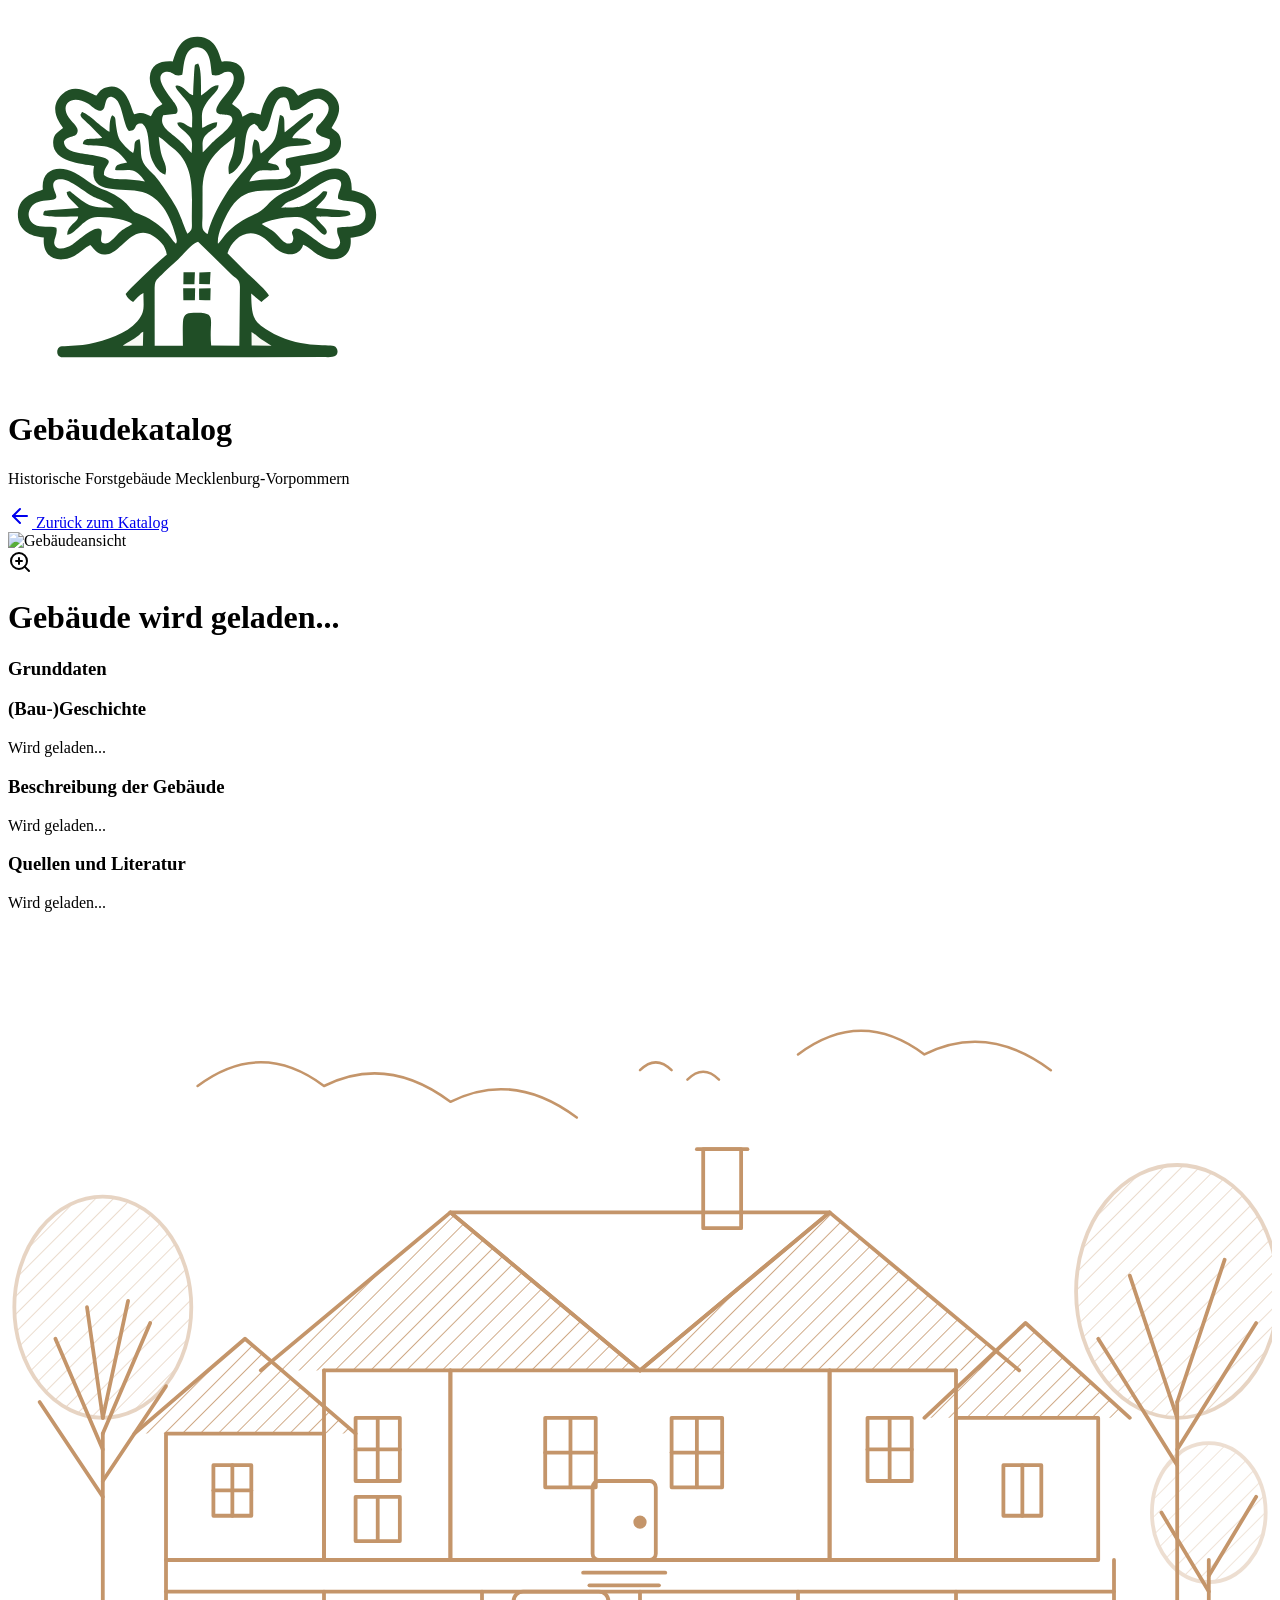
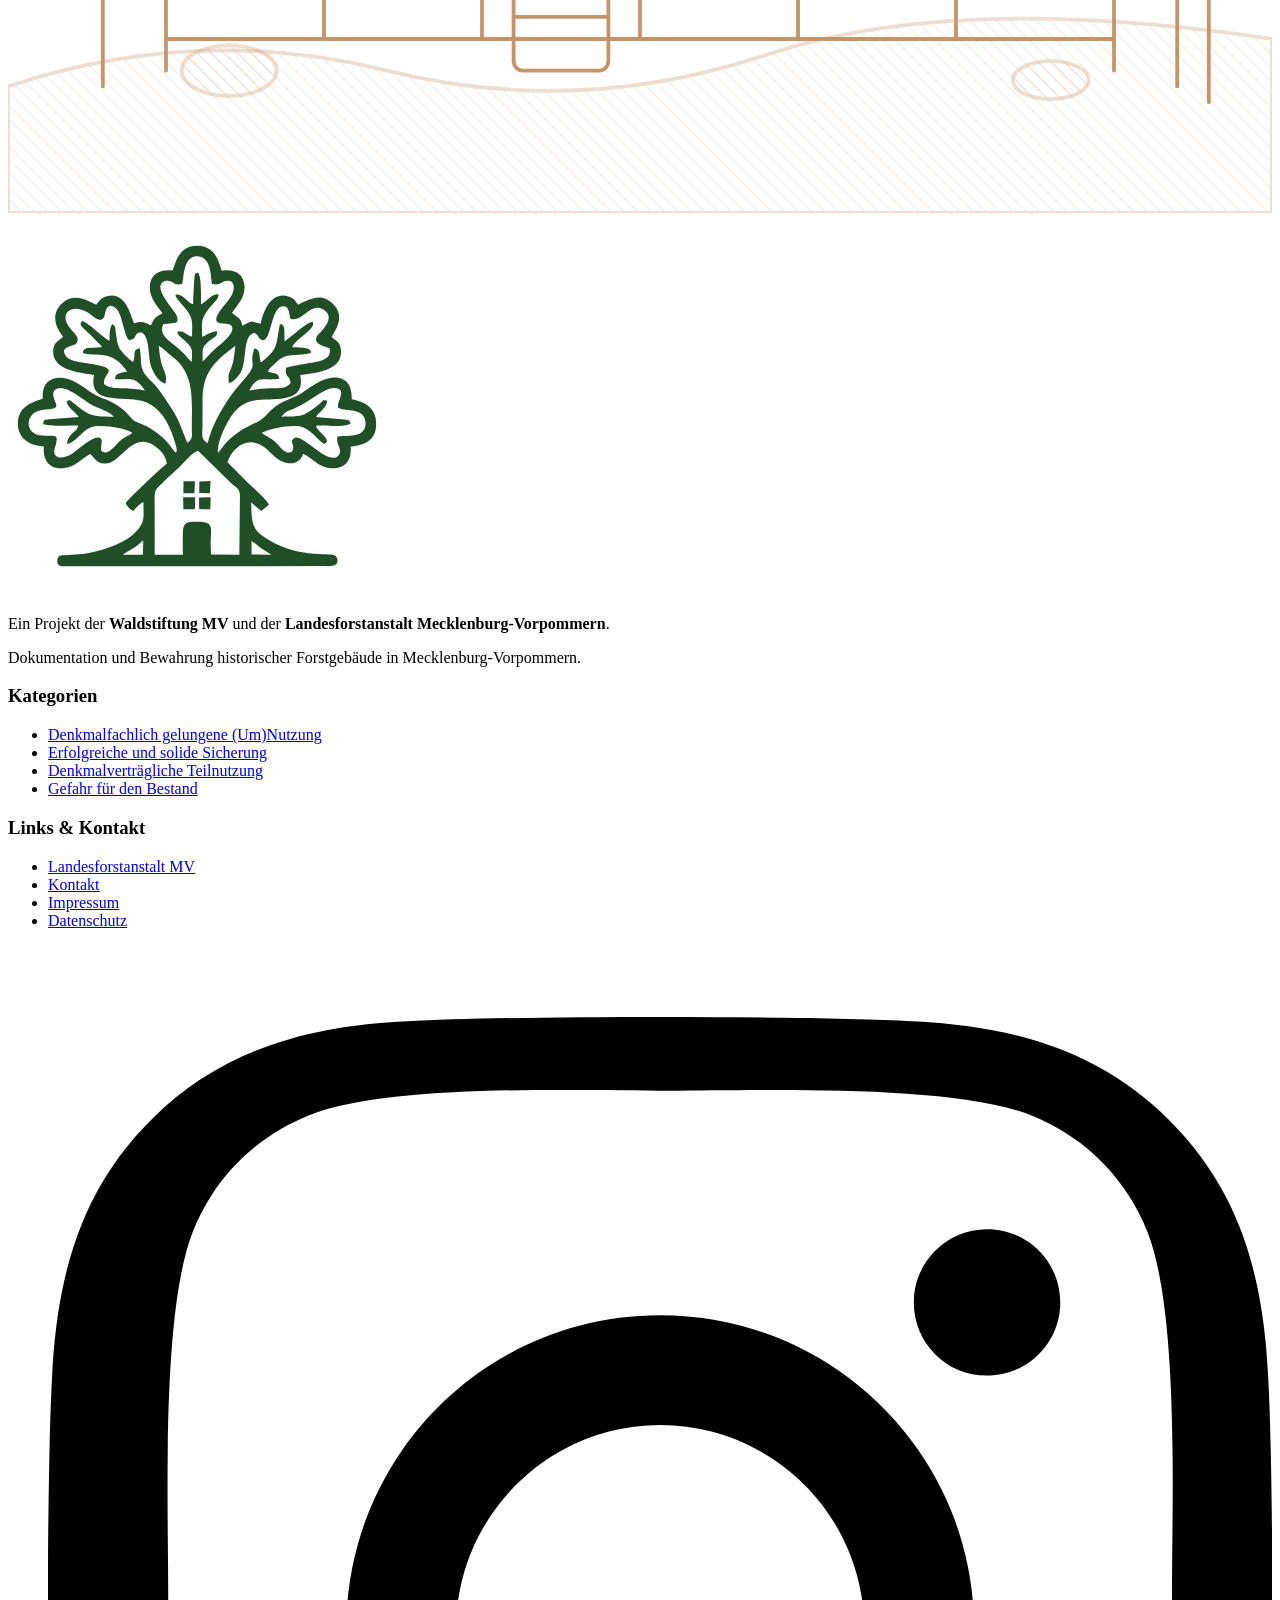
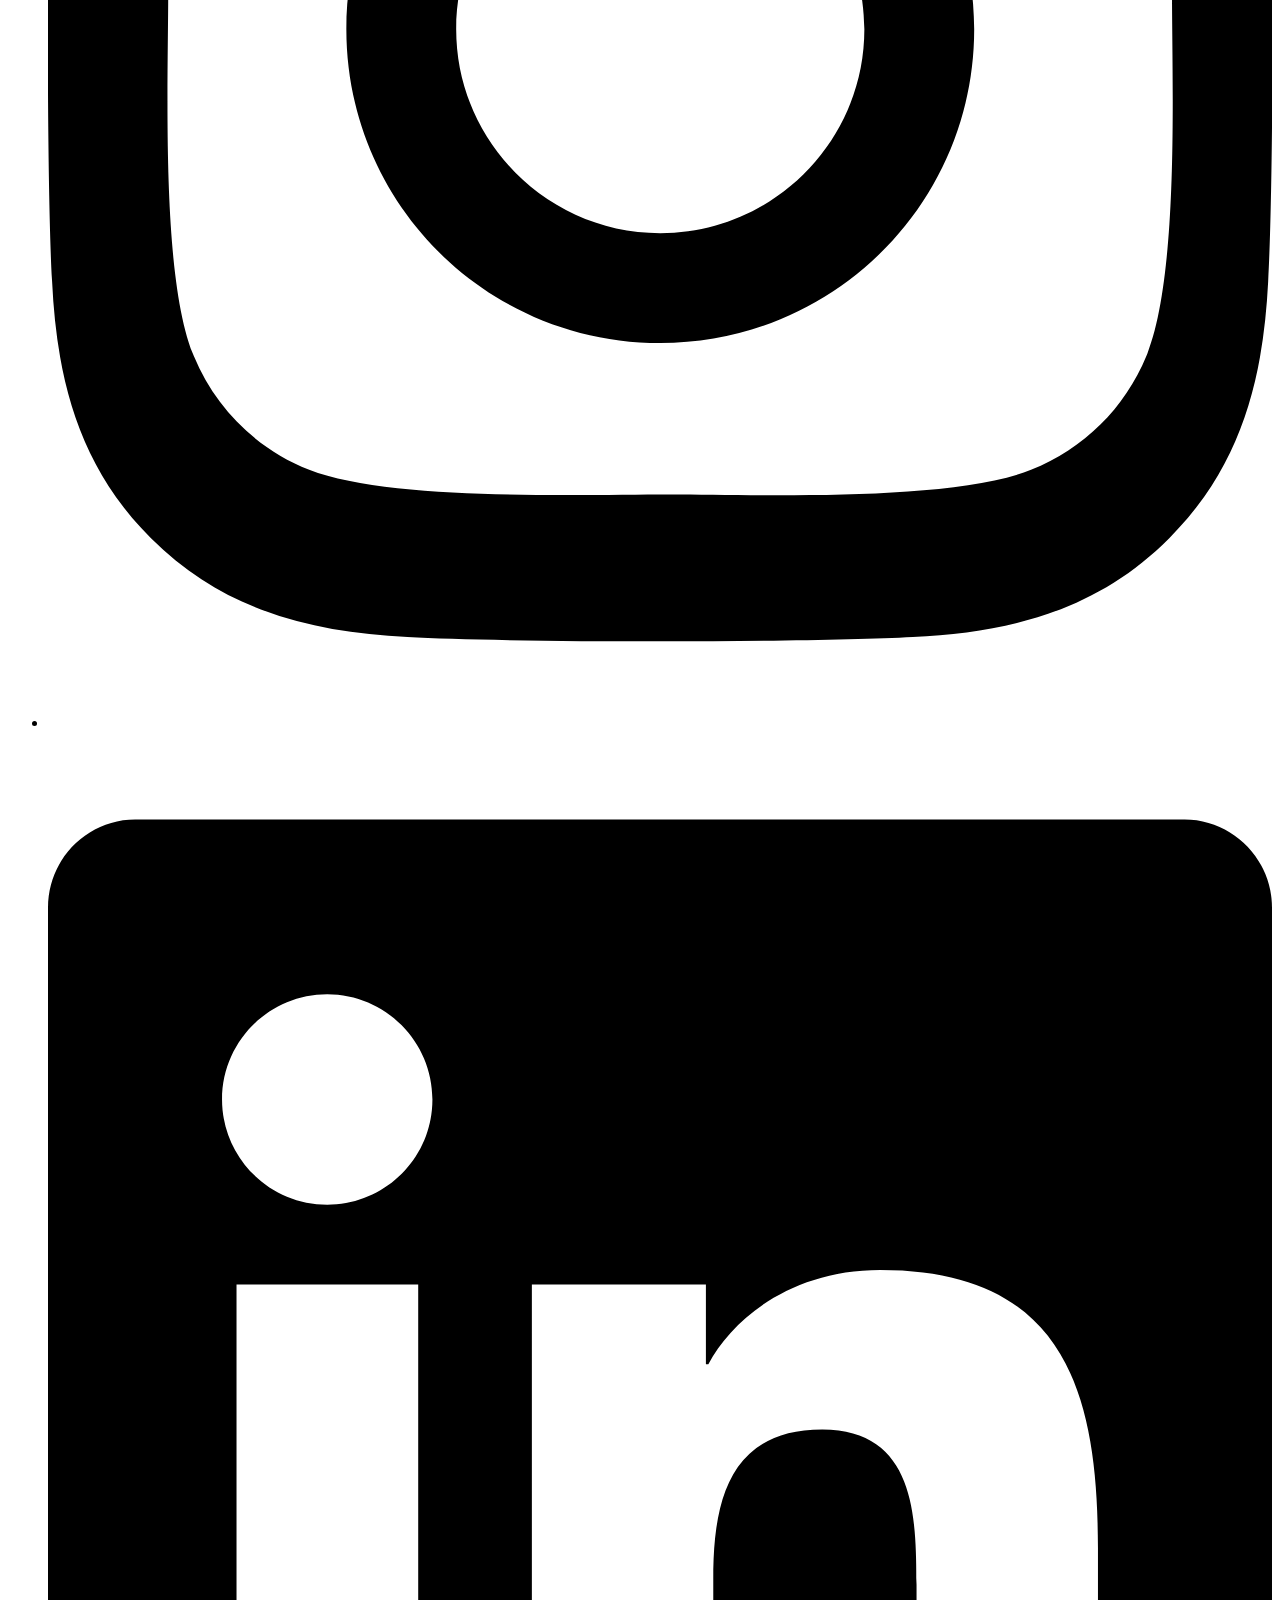
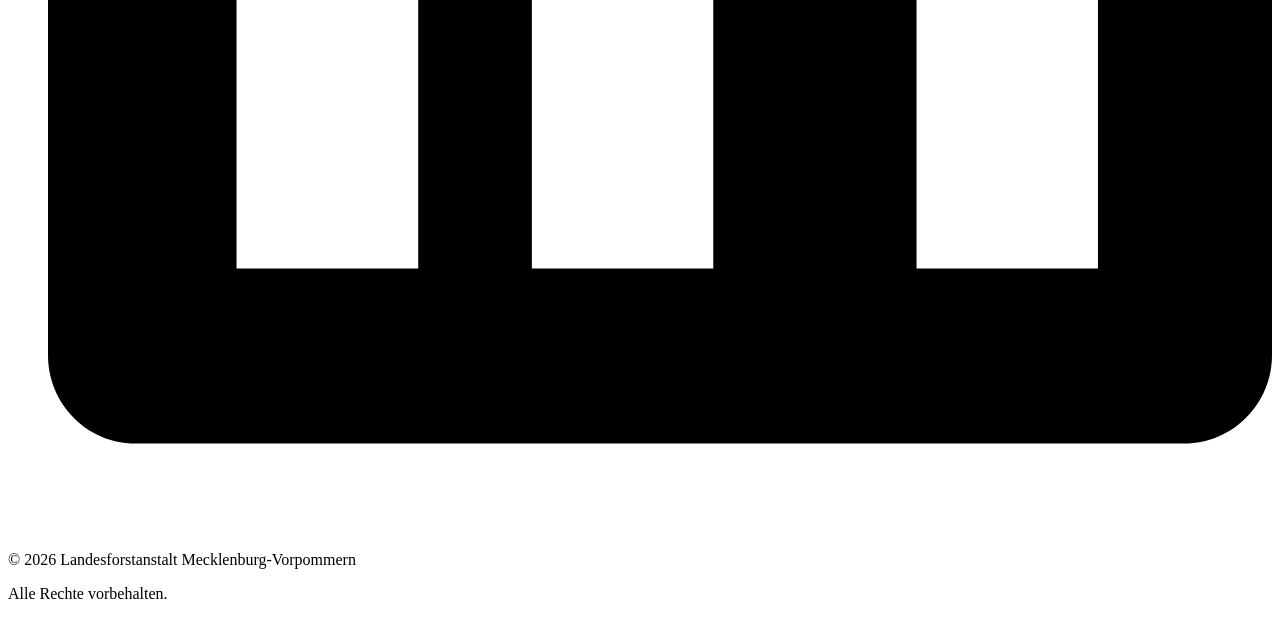
==== commit f6129d61: "Add files via upload" ====
--- a/detail.html
+++ b/detail.html
@@ -9,53 +9,20 @@
 </head>
 <body class="bg-stone-50 min-h-screen">
 <header class="bg-[#154734] text-white">
-    <div class="max-w-7xl mx-auto px-6 py-2">
-        <div class="flex items-center gap-4 mb-0">
-            <div class="w-16 h-16 sm:w-20 sm:h-20 md:w-24 md:h-24 flex items-center justify-center">
-                <svg xmlns="http://www.w3.org/2000/svg" viewBox="0 0 900 550" class="w-auto h-16 sm:h-20 md:h-24 block">
-                    <g fill="none" stroke="#ffffff" stroke-width="14" stroke-linecap="round" stroke-linejoin="round">
-                        <path d="M180,320 Q200,300 240,300 L760,300 Q800,300 820,320 L780,260 Q750,230 700,230 L300,230 Q250,230 220,260 L180,320 Z" />
-                        <path d="M160,330 Q180,310 220,310 L780,310 Q820,310 840,330" stroke-width="10" />
-                        <rect x="680" y="160" width="45" height="80" rx="6" />
-                        <rect x="670" y="145" width="65" height="18" rx="5" />
-                        <rect x="240" y="310" width="520" height="200" rx="8" />
-                        <line x1="240" y1="380" x2="760" y2="380" stroke-width="10" />
-                        <line x1="240" y1="450" x2="760" y2="450" stroke-width="10" />
-                        <line x1="340" y1="310" x2="340" y2="510" stroke-width="10" />
-                        <line x1="450" y1="310" x2="450" y2="510" stroke-width="10" />
-                        <line x1="560" y1="310" x2="560" y2="510" stroke-width="10" />
-                        <line x1="670" y1="310" x2="670" y2="510" stroke-width="10" />
-                        <line x1="240" y1="310" x2="340" y2="380" stroke-width="6" opacity="0.6" />
-                        <line x1="340" y1="310" x2="240" y2="380" stroke-width="6" opacity="0.6" />
-                        <line x1="450" y1="380" x2="560" y2="450" stroke-width="6" opacity="0.6" />
-                        <line x1="560" y1="380" x2="450" y2="450" stroke-width="6" opacity="0.6" />
-                        <path d="M420,510 L420,420 Q420,390 450,390 L510,390 Q540,390 540,420 L540,510" fill="#ffffff" />
-                        <circle cx="525" cy="450" r="4" fill="#154734" />
-                        <rect x="270" y="340" width="50" height="60" rx="4" fill="#ffffff" opacity="0.9" />
-                        <line x1="295" y1="340" x2="295" y2="400" stroke-width="3" />
-                        <line x1="270" y1="370" x2="320" y2="370" stroke-width="3" />
-                        <rect x="610" y="340" width="50" height="60" rx="4" fill="#ffffff" opacity="0.9" />
-                        <line x1="635" y1="340" x2="635" y2="400" stroke-width="3" />
-                        <line x1="610" y1="370" x2="660" y2="370" stroke-width="3" />
-                        <rect x="460" y="250" width="40" height="35" rx="3" fill="#ffffff" opacity="0.8" />
-                        <line x1="480" y1="250" x2="480" y2="285" stroke-width="2" />
-                        <line x1="120" y1="280" x2="120" y2="510" stroke-width="20" stroke-linecap="round" />
-                        <ellipse cx="120" cy="260" rx="70" ry="50" fill="none" />
-                        <ellipse cx="120" cy="200" rx="55" ry="40" fill="none" />
-                        <ellipse cx="120" cy="150" rx="40" ry="30" fill="none" />
-                        <path d="M60,280 Q120,220 180,280" stroke-width="12" />
-                        <path d="M70,220 Q120,160 170,220" stroke-width="10" />
-                        <path d="M85,170 Q120,120 155,170" stroke-width="8" />
-                    </g>
-                </svg>
-            </div>
-            <div>
-                <h1 class="text-2xl font-bold">Gebäudekatalog</h1>
-                <p class="text-[#91ae2d]">Historische Forstgebäude Mecklenburg-Vorpommern</p>
-            </div>
-        </div>
-    </div>
-</header>
+        <div class="max-w-7xl mx-auto px-6 py-2">
+            <div class="flex items-center gap-4 mb-0">
+                <div class="w-10 h-10 sm:w-12 sm:h-12 md:w-14 md:h-14 flex items-center justify-center">
+                    <img src="img/logo-weiss.svg" 
+                        alt="Landesforst MV" 
+                        class="h-10 sm:h-12 md:h-14 w-auto block">
+                </div>
+                <div>
+                    <h1 class="text-2xl font-bold">Gebäudekatalog</h1>
+                    <p class="text-[#91ae2d]">Historische Forstgebäude Mecklenburg-Vorpommern</p>
+                </div>
+            </div>
+        </div>
+    </header>
 
     <!-- Building Details -->
     <main class="max-w-6xl mx-auto px-6 py-8">
@@ -141,48 +108,147 @@
     </main>
 
     <!-- Footer -->
-<footer class="bg-[#154734] text-white mt-16">
-    <div class="max-w-7xl mx-auto px-6 py-10">
+<footer class="bg-[#154734] text-white mt-16 relative overflow-hidden">
+    <svg class="absolute bottom-0 left-0 w-64 md:w-80 lg:w-96 h-auto opacity-[0.12] pointer-events-none" viewBox="0 0 400 280" xmlns="http://www.w3.org/2000/svg">
+    <defs>
+        <pattern id="hatch" width="4" height="4" patternUnits="userSpaceOnUse" patternTransform="rotate(45)">
+            <line x1="0" y1="0" x2="0" y2="4" stroke="#c4956a" stroke-width="0.5"/>
+        </pattern>
+        <pattern id="hatch2" width="3" height="3" patternUnits="userSpaceOnUse" patternTransform="rotate(-45)">
+            <line x1="0" y1="0" x2="0" y2="3" stroke="#c4956a" stroke-width="0.4"/>
+        </pattern>
+    </defs>
+    <g fill="none" stroke="#c4956a" stroke-width="1.2" stroke-linecap="round" stroke-linejoin="round">
+        <!-- Boden/Hügel -->
+        <path d="M0,240 Q60,220 120,235 Q180,250 240,230 Q300,210 400,225 L400,280 L0,280 Z" fill="url(#hatch2)" opacity="0.3"/>
+
+        <!-- Hauptgebäude -->
+        <!-- Dach -->
+        <path d="M80,140 L140,90 L200,140" fill="url(#hatch)"/>
+        <path d="M200,140 L260,90 L320,140" fill="url(#hatch)"/>
+        <line x1="140" y1="90" x2="200" y2="140"/>
+        <line x1="260" y1="90" x2="200" y2="140"/>
+
+        <!-- First -->
+        <line x1="140" y1="90" x2="260" y2="90"/>
+
+        <!-- Schornstein -->
+        <rect x="220" y="70" width="12" height="25"/>
+        <line x1="218" y1="70" x2="234" y2="70"/>
+
+        <!-- Giebel links -->
+        <path d="M100,140 L100,200 L140,200 L140,140"/>
+        <path d="M100,140 L140,140"/>
+
+        <!-- Giebel rechts -->
+        <path d="M260,140 L260,200 L300,200 L300,140"/>
+        <path d="M260,140 L300,140"/>
+
+        <!-- Mittelteil -->
+        <rect x="140" y="140" width="120" height="60"/>
+
+        <!-- Fenster links -->
+        <rect x="110" y="155" width="14" height="20"/>
+        <line x1="117" y1="155" x2="117" y2="175"/>
+        <line x1="110" y1="165" x2="124" y2="165"/>
+
+        <rect x="110" y="180" width="14" height="14"/>
+        <line x1="117" y1="180" x2="117" y2="194"/>
+
+        <!-- Fenster Mitte -->
+        <rect x="170" y="155" width="16" height="22"/>
+        <line x1="178" y1="155" x2="178" y2="177"/>
+        <line x1="170" y1="166" x2="186" y2="166"/>
+
+        <rect x="210" y="155" width="16" height="22"/>
+        <line x1="218" y1="155" x2="218" y2="177"/>
+        <line x1="210" y1="166" x2="226" y2="166"/>
+
+        <!-- Fenster rechts -->
+        <rect x="272" y="155" width="14" height="20"/>
+        <line x1="279" y1="155" x2="279" y2="175"/>
+        <line x1="272" y1="165" x2="286" y2="165"/>
+
+        <!-- Tür Mitte -->
+        <rect x="185" y="175" width="20" height="25" rx="2"/>
+        <circle cx="200" cy="188" r="1.5" fill="#c4956a"/>
+
+        <!-- Treppe -->
+        <line x1="180" y1="200" x2="210" y2="200"/>
+        <line x1="182" y1="204" x2="208" y2="204"/>
+        <line x1="184" y1="208" x2="206" y2="208"/>
+
+        <!-- Anbau links -->
+        <rect x="50" y="160" width="50" height="40"/>
+        <path d="M40,160 L75,130 L110,160" fill="url(#hatch)"/>
+        <rect x="65" y="170" width="12" height="16"/>
+        <line x1="71" y1="170" x2="71" y2="186"/>
+        <line x1="65" y1="178" x2="77" y2="178"/>
+
+        <!-- Anbau rechts -->
+        <rect x="300" y="155" width="45" height="45"/>
+        <path d="M290,155 L322,125 L355,155" fill="url(#hatch)"/>
+        <rect x="315" y="170" width="12" height="16"/>
+        <line x1="321" y1="170" x2="321" y2="186"/>
+
+        <!-- Zaun -->
+        <line x1="50" y1="200" x2="50" y2="235"/>
+        <line x1="350" y1="200" x2="350" y2="235"/>
+        <line x1="50" y1="210" x2="350" y2="210"/>
+        <line x1="50" y1="225" x2="350" y2="225"/>
+        <line x1="100" y1="210" x2="100" y2="225"/>
+        <line x1="150" y1="210" x2="150" y2="225"/>
+        <line x1="200" y1="210" x2="200" y2="225"/>
+        <line x1="250" y1="210" x2="250" y2="225"/>
+        <line x1="300" y1="210" x2="300" y2="225"/>
+
+        <!-- Toreinfahrt -->
+        <rect x="160" y="210" width="30" height="25" rx="3"/>
+        <line x1="160" y1="218" x2="190" y2="218"/>
+
+        <!-- Baum links -->
+        <line x1="30" y1="240" x2="30" y2="160"/>
+        <line x1="30" y1="180" x2="10" y2="150"/>
+        <line x1="30" y1="175" x2="50" y2="145"/>
+        <line x1="30" y1="165" x2="15" y2="130"/>
+        <line x1="30" y1="160" x2="45" y2="125"/>
+        <line x1="30" y1="155" x2="25" y2="120"/>
+        <line x1="30" y1="155" x2="38" y2="118"/>
+        <ellipse cx="30" cy="120" rx="28" ry="35" fill="url(#hatch)" opacity="0.4"/>
+
+        <!-- Baum rechts -->
+        <line x1="370" y1="240" x2="370" y2="150"/>
+        <line x1="370" y1="170" x2="345" y2="130"/>
+        <line x1="370" y1="165" x2="395" y2="125"/>
+        <line x1="370" y1="155" x2="355" y2="110"/>
+        <line x1="370" y1="150" x2="385" y2="105"/>
+        <ellipse cx="370" cy="115" rx="32" ry="40" fill="url(#hatch)" opacity="0.4"/>
+
+        <!-- Kleiner Baum -->
+        <line x1="380" y1="245" x2="380" y2="200"/>
+        <line x1="380" y1="210" x2="365" y2="185"/>
+        <line x1="380" y1="205" x2="395" y2="180"/>
+        <ellipse cx="380" cy="185" rx="18" ry="22" fill="url(#hatch)" opacity="0.3"/>
+
+        <!-- Sträucher -->
+        <ellipse cx="70" cy="235" rx="15" ry="8" fill="url(#hatch2)" opacity="0.3"/>
+        <ellipse cx="330" cy="238" rx="12" ry="6" fill="url(#hatch2)" opacity="0.3"/>
+
+        <!-- Wolken -->
+        <path d="M60,50 Q80,35 100,50 Q120,40 140,55 Q160,45 180,60" stroke-width="0.8"/>
+        <path d="M250,40 Q270,25 290,40 Q310,30 330,45" stroke-width="0.8"/>
+
+        <!-- Vögel -->
+        <path d="M200,45 Q205,40 210,45" stroke-width="0.8"/>
+        <path d="M215,48 Q220,43 225,48" stroke-width="0.8"/>
+    </g>
+</svg>
+        <div class="max-w-7xl mx-auto px-6 py-10">
         <div class="grid grid-cols-1 md:grid-cols-3 gap-8 mb-8">
             <!-- Projektbeschreibung -->
             <div>
                 <div class="flex items-center gap-3 mb-4">
-                    <svg xmlns="http://www.w3.org/2000/svg" viewBox="0 0 900 550" class="w-auto h-10 block">
-                        <g fill="none" stroke="#ffffff" stroke-width="14" stroke-linecap="round" stroke-linejoin="round">
-                            <path d="M180,320 Q200,300 240,300 L760,300 Q800,300 820,320 L780,260 Q750,230 700,230 L300,230 Q250,230 220,260 L180,320 Z" />
-                            <path d="M160,330 Q180,310 220,310 L780,310 Q820,310 840,330" stroke-width="10" />
-                            <rect x="680" y="160" width="45" height="80" rx="6" />
-                            <rect x="670" y="145" width="65" height="18" rx="5" />
-                            <rect x="240" y="310" width="520" height="200" rx="8" />
-                            <line x1="240" y1="380" x2="760" y2="380" stroke-width="10" />
-                            <line x1="240" y1="450" x2="760" y2="450" stroke-width="10" />
-                            <line x1="340" y1="310" x2="340" y2="510" stroke-width="10" />
-                            <line x1="450" y1="310" x2="450" y2="510" stroke-width="10" />
-                            <line x1="560" y1="310" x2="560" y2="510" stroke-width="10" />
-                            <line x1="670" y1="310" x2="670" y2="510" stroke-width="10" />
-                            <line x1="240" y1="310" x2="340" y2="380" stroke-width="6" opacity="0.6" />
-                            <line x1="340" y1="310" x2="240" y2="380" stroke-width="6" opacity="0.6" />
-                            <line x1="450" y1="380" x2="560" y2="450" stroke-width="6" opacity="0.6" />
-                            <line x1="560" y1="380" x2="450" y2="450" stroke-width="6" opacity="0.6" />
-                            <path d="M420,510 L420,420 Q420,390 450,390 L510,390 Q540,390 540,420 L540,510" fill="#ffffff" />
-                            <circle cx="525" cy="450" r="4" fill="#154734" />
-                            <rect x="270" y="340" width="50" height="60" rx="4" fill="#ffffff" opacity="0.9" />
-                            <line x1="295" y1="340" x2="295" y2="400" stroke-width="3" />
-                            <line x1="270" y1="370" x2="320" y2="370" stroke-width="3" />
-                            <rect x="610" y="340" width="50" height="60" rx="4" fill="#ffffff" opacity="0.9" />
-                            <line x1="635" y1="340" x2="635" y2="400" stroke-width="3" />
-                            <line x1="610" y1="370" x2="660" y2="370" stroke-width="3" />
-                            <rect x="460" y="250" width="40" height="35" rx="3" fill="#ffffff" opacity="0.8" />
-                            <line x1="480" y1="250" x2="480" y2="285" stroke-width="2" />
-                            <line x1="120" y1="280" x2="120" y2="510" stroke-width="20" stroke-linecap="round" />
-                            <ellipse cx="120" cy="260" rx="70" ry="50" fill="none" />
-                            <ellipse cx="120" cy="200" rx="55" ry="40" fill="none" />
-                            <ellipse cx="120" cy="150" rx="40" ry="30" fill="none" />
-                            <path d="M60,280 Q120,220 180,280" stroke-width="12" />
-                            <path d="M70,220 Q120,160 170,220" stroke-width="10" />
-                            <path d="M85,170 Q120,120 155,170" stroke-width="8" />
-                        </g>
-                    </svg>
+                    <img src="img/logo-weiss.svg" alt="Landesforst MV" class="h-10 w-auto block">
                 </div>
                 <p class="text-gray-300 text-sm leading-relaxed">
                     Ein Projekt der <strong class="text-white">Waldstiftung MV</strong> und der <strong class="text-white">Landesforstanstalt Mecklenburg‑Vorpommern</strong>.
